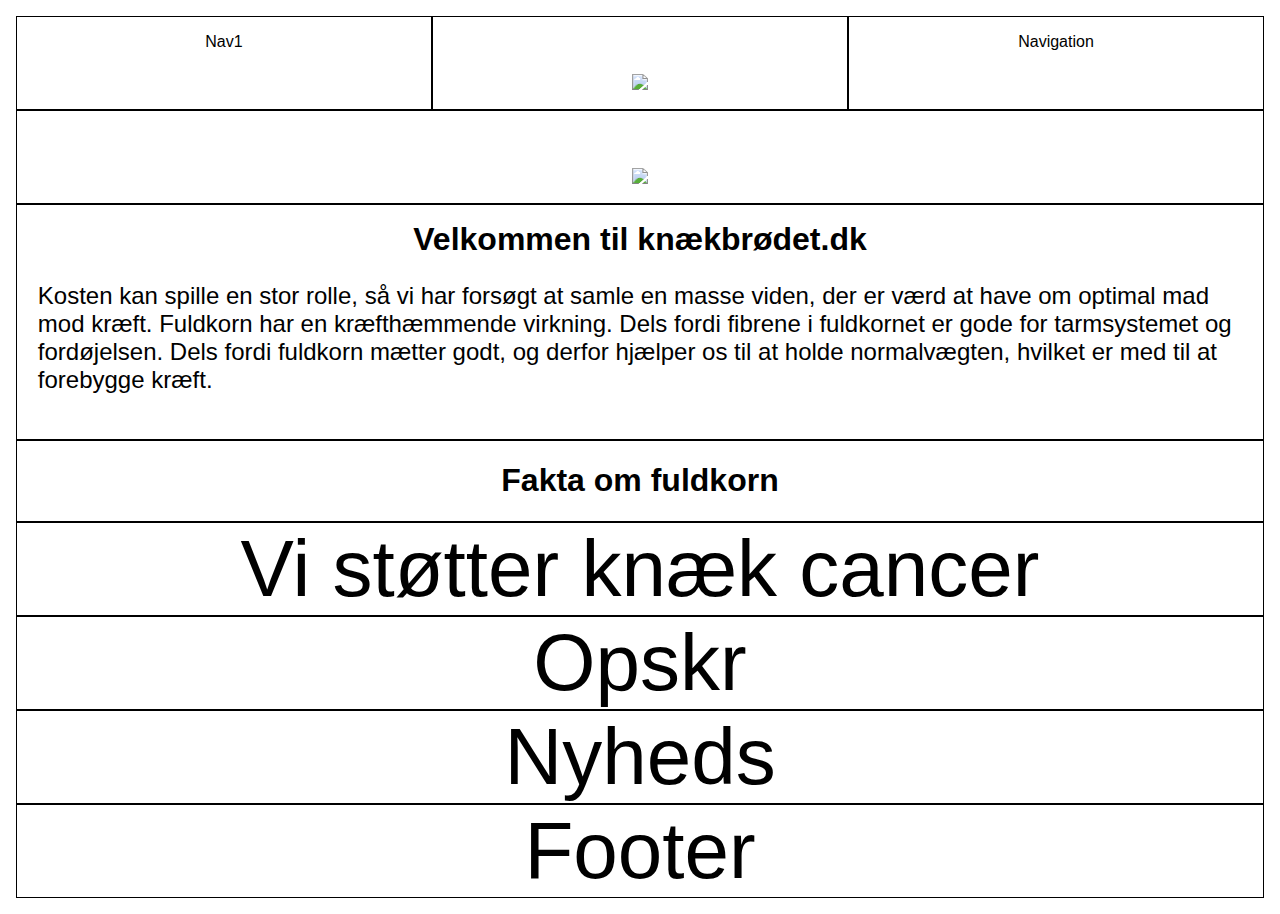
==== index.html @ 999b16f4 "Add files via upload" ====
<!DOCTYPE html>
<html lang="da">
    <head>
        <meta charset="utf-8">
        <title>CSS Grid-eksempler</title>
        <link rel="stylesheet" href="style.css">
    </head>
    <body>
        <div id="mitgrid">
            <div id="nav"><p>Nav1</p>
            </div>

             <div id="logo"><a href="index.html"><img src="billeder/images/logo.gif" width="100%" /></a>
            </div> 
            
           <div id="nav2"><p>Navigation</p>
            </div>
            
           <div id="indhold"><h1>Velkommen til knækbrødet.dk</h1>
            <p>Kosten kan spille en stor rolle, så vi har forsøgt at samle en masse viden, der er værd at have om optimal
mad mod kræft.                   
Fuldkorn har en kræfthæmmende virkning. Dels fordi fibrene i fuldkornet er gode for tarmsystemet og
fordøjelsen. Dels fordi fuldkorn mætter godt, og derfor hjælper os til at holde normalvægten, hvilket er
med til at forebygge kræft.</p>
            </div>

            <div id="billede_stor"><img src="billeder/images/banner_03.gif" width="100%" />
            </div>
            
            <div id="fakta"><h1>Fakta om fuldkorn</h1>
                
            </div>
            
            <div id="knaek">Vi støtter knæk cancer
            </div>
            
            
            <div id="opskrifter">Opskr
            </div>
            
            <div id="nyhedsbrev">Nyheds
            </div>
            
            <div id="footer">Footer
            </div>
            
            
        </div><!-- mitgrid -->
    </body>
</html>
---- style.css ----
/*ONEPAGE PROJEKT HUSSEIN & MATHIAS */

body {
    font-family: sans-serif;
    background-color: #ffffff;
    margin: 1em;
}

#mitgrid div {
    font-size: 5em;
    color: #000000;
    text-align: center; /*sørger for teksten i divsene i mit grid bliver centreret*/
    border-color: #000000;
    border:1px solid black;
}

#mitgrid {
    display: grid; 
    grid-gap: 0px; /*Mellemrum mellem kasserne*/
    grid-template-columns: 2fr 1fr  1fr 2fr;
    /*grid-template-rows: 0fr 0fr 0fr 8fr 1fr 1fr 1fr 1fr;
    */grid-template-areas:
    "a logo logo i"
    "b b b b" /* punktum står for at man skal springe den første over */
    "indhold indhold indhold indhold"
    "c c c c"
    "d d d d"
    "e e e e"
    "f f f f"
    "g g g g";
}




#nav {
    background-color: white;
    grid-area: a;
    font-size:0.1em;
}

#nav p {
font-size:0.2em;
}

#nav2 {
    background-color: white;
    grid-area: i
}

#nav2 p {
font-size:0.2em;
}

#billede_stor {
    grid-area: b;
}

#indhold {
    background-color: #ffffff;
    grid-area: indhold;
    padding: 0.2em 0.2em 0.2em 0.2em ;
    



}
#indhold h1 {
    font-size:0.4em;
    margin-top:0px;
    

}

#indhold p {
    font-size:0.3em;
    text-align: left;
    padding: 0em 0.2em 0.2em 0.2em;


}


#fakta {
    background-color: #ffffff;
    grid-area: c;

}


#fakta h1 {
font-size:0.4em;
}


#knaek {
    background-color: #ffffff;
    grid-area: d;
}

#opskrifter {
    grid-area: e;
}

#nyhedsbrev {
    grid-area: f;
}

#logo {
    background-color: #ffffff;
    grid-area: logo;
}

#footer {
    background-color: #ffffff;
    grid-area: g;
}
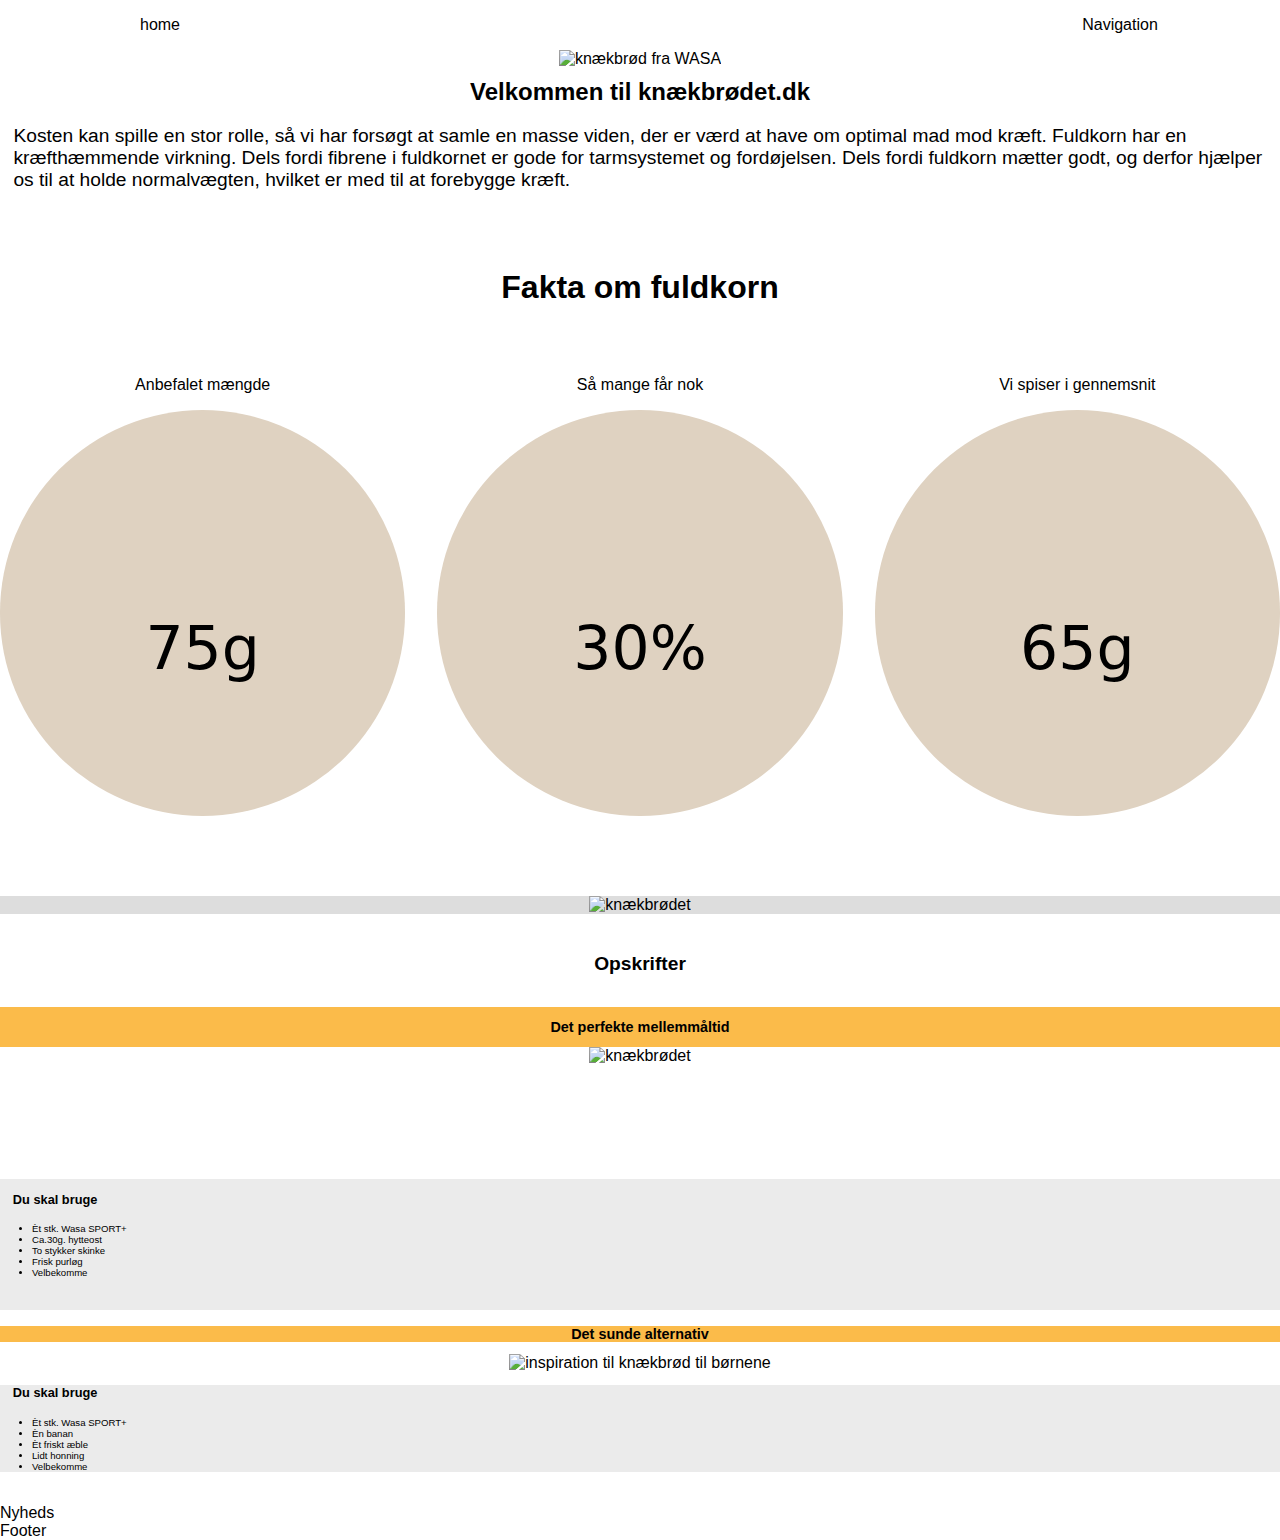
==== commit 9c158959: "Add files via upload" ====
--- a/index.html
+++ b/index.html
@@ -1,50 +1,143 @@
-<!DOCTYPE html>
-<html lang="da">
-    <head>
-        <meta charset="utf-8">
-        <title>CSS Grid-eksempler</title>
-        <link rel="stylesheet" href="style.css">
-    </head>
-    <body>
-        <div id="mitgrid">
-            <div id="nav"><p>Nav1</p>
-            </div>
-
-             <div id="logo"><a href="index.html"><img src="billeder/images/logo.gif" width="100%" /></a>
-            </div> 
-            
-           <div id="nav2"><p>Navigation</p>
-            </div>
-            
-           <div id="indhold"><h1>Velkommen til knækbrødet.dk</h1>
-            <p>Kosten kan spille en stor rolle, så vi har forsøgt at samle en masse viden, der er værd at have om optimal
-mad mod kræft.                   
-Fuldkorn har en kræfthæmmende virkning. Dels fordi fibrene i fuldkornet er gode for tarmsystemet og
-fordøjelsen. Dels fordi fuldkorn mætter godt, og derfor hjælper os til at holde normalvægten, hvilket er
-med til at forebygge kræft.</p>
-            </div>
-
-            <div id="billede_stor"><img src="billeder/images/banner_03.gif" width="100%" />
-            </div>
-            
-            <div id="fakta"><h1>Fakta om fuldkorn</h1>
-                
-            </div>
-            
-            <div id="knaek">Vi støtter knæk cancer
-            </div>
-            
-            
-            <div id="opskrifter">Opskr
-            </div>
-            
-            <div id="nyhedsbrev">Nyheds
-            </div>
-            
-            <div id="footer">Footer
-            </div>
-            
-            
-        </div><!-- mitgrid -->
-    </body>
+<!DOCTYPE html>
+<html lang="da">
+    <head>
+        <meta charset="utf-8">
+        <title>Onepage projekt Hussein & Mathias</title>
+        <link rel="stylesheet" href="style.css">
+    </head> <!--/head-->
+
+    <body>
+        <div id="mitgrid">
+                <div id="nav"><p>home</p></div>
+
+        <div id="logo"><a href="index.html"><img src="billeder/logo.gif" alt=""/></a></div> 
+            
+        <div id="nav2"><p>Navigation</p></div>
+            
+        <div id="indhold">
+        <article>
+                <h1>Velkommen til knækbrødet.dk</h1>
+        
+                <p>Kosten kan spille en stor rolle, så vi har forsøgt at samle en masse viden, der er værd at have om optimal
+                mad mod kræft.                   
+                Fuldkorn har en kræfthæmmende virkning. Dels fordi fibrene i fuldkornet er gode for tarmsystemet og
+                fordøjelsen. Dels fordi fuldkorn mætter godt, og derfor hjælper os til at holde normalvægten, hvilket er
+                med til at forebygge kræft.</p>
+
+        </article>
+        </div><!--/indhold-->
+
+
+        <div id="billede_stor"><img src="billeder/banner_03.gif" alt="knækbrød fra WASA" /></div>
+             
+
+
+
+
+        <div id="fakta">
+                    <h1>Fakta om fuldkorn</h1>
+                        <div class="wrapper_fakta">
+
+
+
+                        <div class="area1">
+                            <p>Anbefalet mængde</p>
+                                <div class="circle">
+                                    <div class="cirkel-tekst">
+                                            75g
+                                    </div><!--cirkel-tekst afsluttes her -->
+
+                                </div> <!--Circle afsluttes her -->
+            
+                        </div> <!--/area1 afsluttes-->
+
+                        <div class="area1">
+                            <p>Så mange får nok</p>
+                                <div class="circle">
+                                    <div class="cirkel-tekst">
+                                            30%
+                                    </div><!--cirkel-tekst afsluttes her -->
+
+                                </div> <!--Circle afsluttes her -->
+                        </div><!--/area afsluttes-->
+
+
+                        <div class="area1">
+                            <p>Vi spiser i gennemsnit</p>
+                                <div class="circle">
+                                    <div class="cirkel-tekst">
+                                            65g
+                                    </div><!--cirkel-tekst afsluttes her -->
+
+                        </div> <!--Circle afsluttes her --> 
+
+                        </div><!--/area1 afsluttes-->
+
+        </div>  <!--/fakta_wrapper afsluttes-->
+   
+                        </div><!--/fakta afsluttes her-->
+
+
+            
+<div class="knaek"><img class="knaek" src="billeder/knaek.gif" alt="knækbrødet"></div>
+            
+            
+<section class="opskrifter">
+
+
+        <div class="opskrifter_wrapper">
+
+            <div class="op0"><h2>Opskrifter</h2></div>
+
+                <div class="op1"><h2>Det perfekte mellemmåltid</h2></div>
+            
+                <div class="op2"><img src="billeder/mad1.png" alt="knækbrødet"></div>
+            
+                <div class="op3"><h3>Du skal bruge</h3>
+
+                    <ul>
+                        <li>Èt stk. Wasa SPORT+ </li>
+                        <li>Ca.30g. hytteost </li>
+                        <li>To stykker skinke</li>
+                        <li>Frisk purløg</li>
+                        <li>Velbekomme</li>
+                    </ul>
+
+                </div><!--/op3 afsluttes-->
+        </div><!-- /opskrifter2 -->
+
+
+        
+
+
+            <div class="op1"><h2>Det sunde alternativ</h2></div>
+            
+            <div class="op2"><img src="billeder/banan_01.png" alt="inspiration til knækbrød til børnene"></div>
+            
+            <div class="op3"><h3>Du skal bruge</h3>
+
+                <ul>
+                    <li>Èt stk. Wasa SPORT+ </li>
+                    <li>Èn banan </li>
+                    <li>Èt friskt æble</li>
+                    <li>Lidt honning</li>
+                    <li>Velbekomme</li>
+                </ul>
+            </div> <!--/op3 afsluttes-->
+
+
+        </div><!-- opskrifter2 -->
+
+</section> <!--section opskrifter afsluttes-->
+
+
+            
+    <section id="nyhedsbrev">Nyheds</section>
+            
+            <footer>Footer
+            </footer>
+            
+            
+            </div> <!-- mitgrid -->
+    </body>
 </html>--- a/style.css
+++ b/style.css
@@ -1,121 +1,277 @@
-/*ONEPAGE PROJEKT HUSSEIN & MATHIAS */
-
-body {
-    font-family: sans-serif;
-    background-color: #ffffff;
-    margin: 1em;
-}
-
-#mitgrid div {
-    font-size: 5em;
-    color: #000000;
-    text-align: center; /*sørger for teksten i divsene i mit grid bliver centreret*/
-    border-color: #000000;
-    border:1px solid black;
-}
-
-#mitgrid {
-    display: grid; 
-    grid-gap: 0px; /*Mellemrum mellem kasserne*/
-    grid-template-columns: 2fr 1fr  1fr 2fr;
-    /*grid-template-rows: 0fr 0fr 0fr 8fr 1fr 1fr 1fr 1fr;
-    */grid-template-areas:
-    "a logo logo i"
-    "b b b b" /* punktum står for at man skal springe den første over */
-    "indhold indhold indhold indhold"
-    "c c c c"
-    "d d d d"
-    "e e e e"
-    "f f f f"
-    "g g g g";
-}
-
-
-
-
-#nav {
-    background-color: white;
-    grid-area: a;
-    font-size:0.1em;
-}
-
-#nav p {
-font-size:0.2em;
-}
-
-#nav2 {
-    background-color: white;
-    grid-area: i
-}
-
-#nav2 p {
-font-size:0.2em;
-}
-
-#billede_stor {
-    grid-area: b;
-}
-
-#indhold {
-    background-color: #ffffff;
-    grid-area: indhold;
-    padding: 0.2em 0.2em 0.2em 0.2em ;
-    
-
-
-
-}
-#indhold h1 {
-    font-size:0.4em;
-    margin-top:0px;
-    
-
-}
-
-#indhold p {
-    font-size:0.3em;
-    text-align: left;
-    padding: 0em 0.2em 0.2em 0.2em;
-
-
-}
-
-
-#fakta {
-    background-color: #ffffff;
-    grid-area: c;
-
-}
-
-
-#fakta h1 {
-font-size:0.4em;
-}
-
-
-#knaek {
-    background-color: #ffffff;
-    grid-area: d;
-}
-
-#opskrifter {
-    grid-area: e;
-}
-
-#nyhedsbrev {
-    grid-area: f;
-}
-
-#logo {
-    background-color: #ffffff;
-    grid-area: logo;
-}
-
-#footer {
-    background-color: #ffffff;
-    grid-area: g;
-}
-
-
-
-
+/*ONEPAGE PROJEKT HUSSEIN & MATHIAS */
+
+body {
+    font-family: sans-serif;
+    background-color: #ffffff;
+    margin: 0em;
+}
+
+
+
+#mitgrid div {
+    
+    color: #000000;
+    text-align: center; 
+    border-color: #000000;
+    border:0px solid black;
+}
+
+#mitgrid {
+    display: grid; 
+    grid-gap: 0px; /*Mellemrum mellem kasserne*/
+    grid-template-columns: 2fr 2fr  2fr 2fr;
+    /*grid-template-rows: 0fr 0fr 0fr 8fr 1fr 1fr 1fr 1fr;
+    */grid-template-areas:
+    "a logo logo i" 
+    "b b b b" /* punktum står for at man skal springe den første over */
+    "indhold indhold indhold indhold"/*INDHOLD*/
+    "c c c c" /*FAKTA HER*/
+    "d d d d" /*KNÆK HER*/
+    "d d d d" /*KNÆK HER*/
+    "e e e e" /*OPSKRIFTER HER*/
+    "f f f f"/*NYHEDSBREV HER*/
+    "g g g g";/*FOOTER HER */
+}
+
+#logo img{width:100%;}
+#billede_stor img{width:100%;}
+.knaek img{width:100%;}
+.op2 img {width:100%;}
+#nav {
+    background-color: white;
+    grid-area: a;
+    
+}
+
+#nav p {
+font-size:1em;
+}
+
+#nav2 {
+
+    font-size: 1em;
+}
+
+#nav2 p {
+font-size:1em;
+}
+
+#billede_stor {
+    grid-area: b;
+}
+
+/*styre teksten øverst på siden */
+#indhold {
+    background-color: #ffffff;
+    grid-area: indhold;
+    padding: 0.2em 0.2em 0.2em 0.2em ;
+    font-size:3em;
+    margin-bottom:0.5em;
+
+}
+
+#indhold h1 { /*styre alle h1'er i under ID'et indhold */
+    font-size:0.5em;
+    margin-top:0px;
+    
+
+}
+
+#indhold p {
+    font-size:0.4em;
+    text-align: left;
+    padding: 0em 0.2em 0.2em 0.2em;
+
+
+}
+
+
+#fakta {
+    background-color: #ffffff;
+    grid-area: c;
+    margin-bottom: 5em;
+
+    
+}
+
+
+#fakta h1 {
+
+width:100%;
+margin-bottom:1.7em;
+}
+
+#cirkel_boks {
+    width:30%;
+    display:inline-block;
+    background-color: red;
+    padding:5px 5px 5px 5px;
+    min-height:400px;
+}
+
+
+#cirkel_boks p {
+
+display:block;
+text-align:center;
+
+
+}
+
+
+.circle {
+    position: relative;
+    display: inline-block;
+    width: 100%;
+    height: 0;
+    padding: 50% 0%;
+    border-radius: 50%;
+/* For at gøre det pænt */
+@shadow: rgba(0, 0, 0, .1);
+@shadow-length: 4px;
+-webkit-box-shadow: 0 @shadow-length 0 0 @shadow;
+box-shadow: 0 @shadow-length 0 0 @shadow;
+text-shadow: 0 @shadow-length 0 @shadow;
+   background: #dfd2c1;
+   color: white;
+   font-family: "josefin sans", Arial Black, sans;
+   font-size: 20px;
+   text-align: center;
+   }
+
+.cirkel-tekst {
+
+    font-size:3em;
+
+}
+
+
+.knaek {
+    background-color: #ddd;
+    grid-area: d;
+
+}
+
+.opskrifter {
+    grid-area: e;
+}
+
+#nyhedsbrev {
+    grid-area: f;
+}
+
+#logo {
+    background-color: #ffffff;
+    grid-area: logo;
+}
+
+footer {
+    background-color: #ffffff;
+    grid-area: g;
+}
+
+
+
+.wrapper_fakta {
+    display:grid;
+    grid-template-columns: 1fr 1fr 1fr;
+    grid-gap: 2em;
+    font-size:1em;
+    grid-template-areas:
+    "1a 1a 1a"
+    border:1px solid black;
+}
+
+
+
+
+
+
+/*Opskrifter starter her */
+
+.opskrifter2 div {
+    font-size: 2em;
+    color: #000000;
+    border-color: #000000;
+}
+
+.opskrifter_wrapper {
+    display: grid; 
+    grid-gap: 0px; /*Mellemrum mellem kasserne*/
+    margin-top:1em;
+    grid-template-columns: 1fr 1fr 1fr 1fr;
+    grid-template-rows: 0fr 0fr 1fr 1fr;
+    grid-template-areas:
+    "a2 a2 a2 a2"
+    "a a a a"
+    "b b b b" /* punktum står for at man skal springe den første over */
+    "c c c c";
+}
+
+.op0 {
+
+    grid-area: a2;
+    text-align:left;
+    margin-top:0.5em;
+
+}
+
+.op0 h2 {
+
+    font-size:1.2em;
+    
+    
+}
+
+.op1 {
+    background-color: #FBBB4a;
+    grid-area: a;
+    margin-top:1em;
+
+}
+
+.op1 h2{
+    font-size:0.9em;
+    
+}
+
+.op2 {
+    grid-area: b;
+
+}
+
+.op3 {
+    background-color: #ebebeb;
+    grid-area: c; 
+    font-size:1em;
+    text-align:left;
+    
+}
+
+
+
+.op3 h3{
+    
+    text-align: left;
+    padding-left:1em;
+    font-size:0.8em;
+    margin-bottom: -1.2em;
+                                
+}
+                    
+.op3 ul{
+
+    text-align: left;
+    padding-left:1em;
+    font-size:2em;
+}
+
+.op3 li{
+    font-size:0.3em;
+    text-align: left;
+
+    
+}
+
+
+
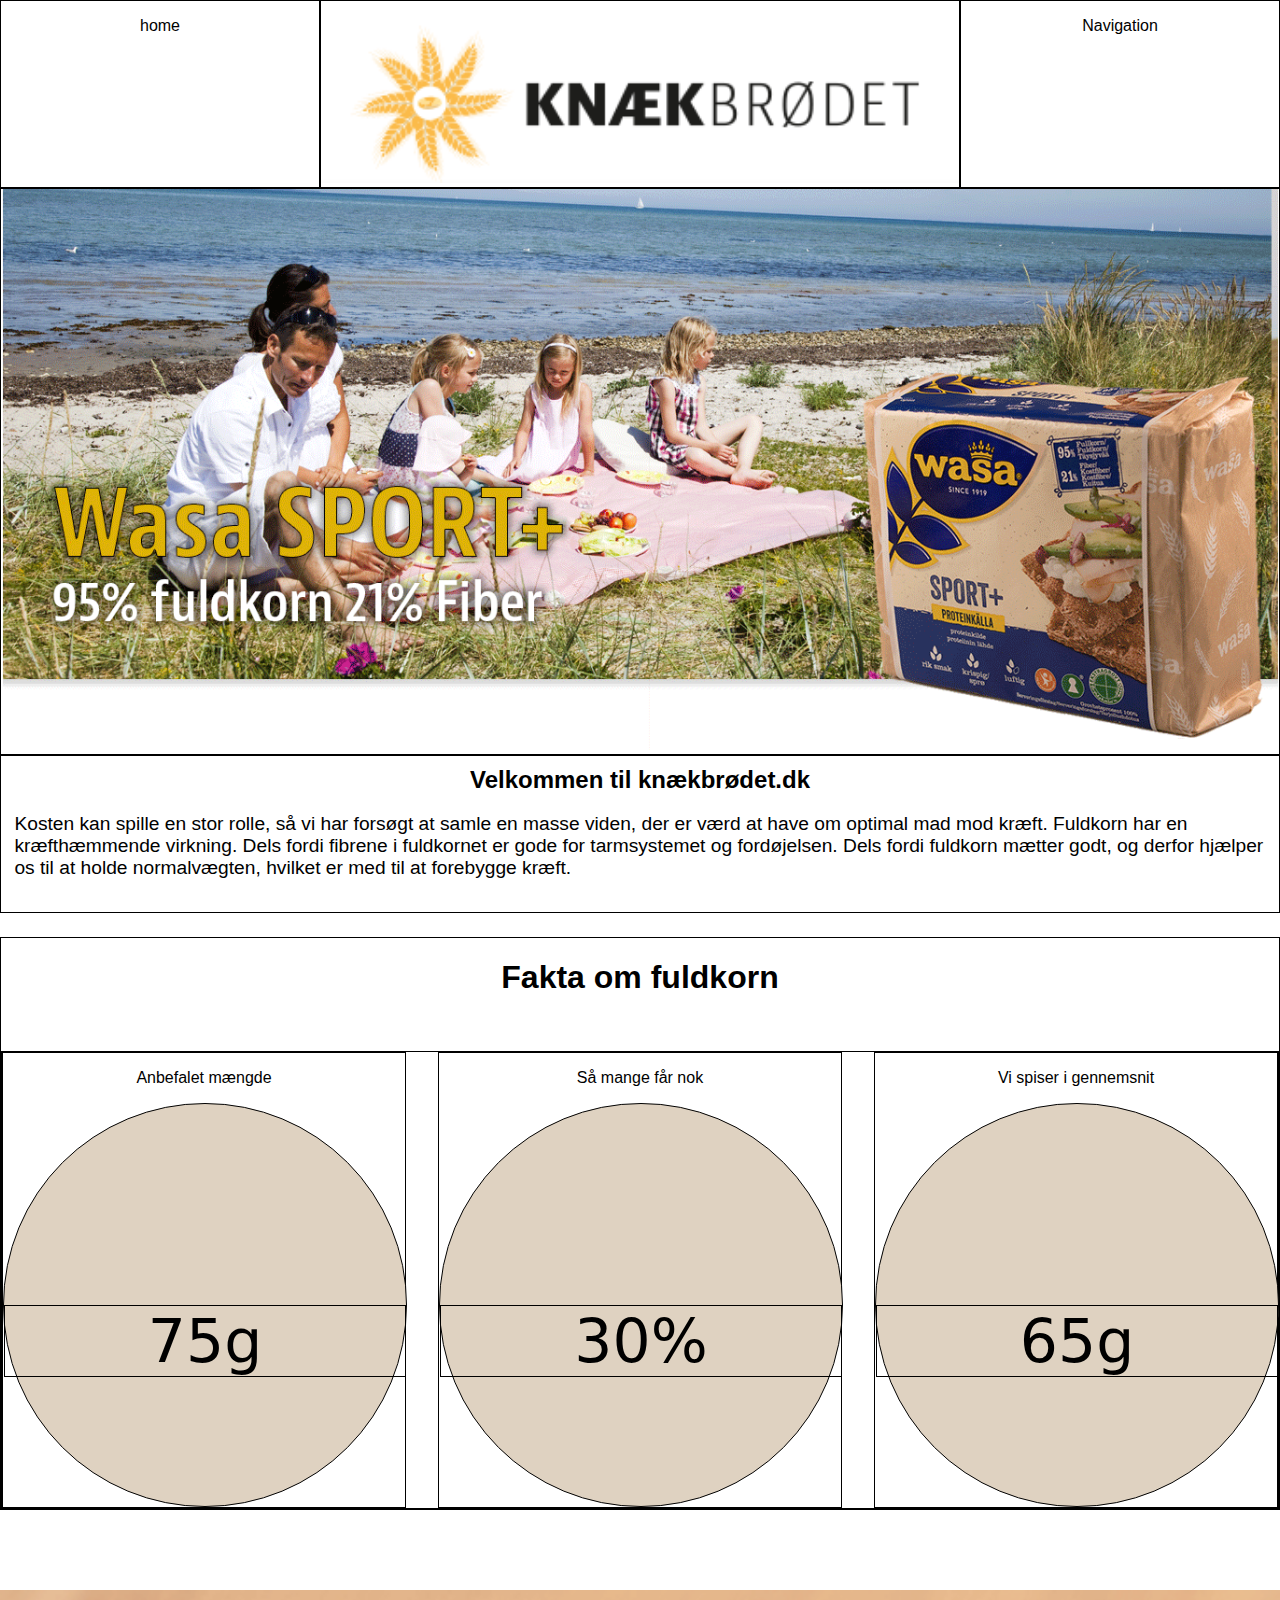
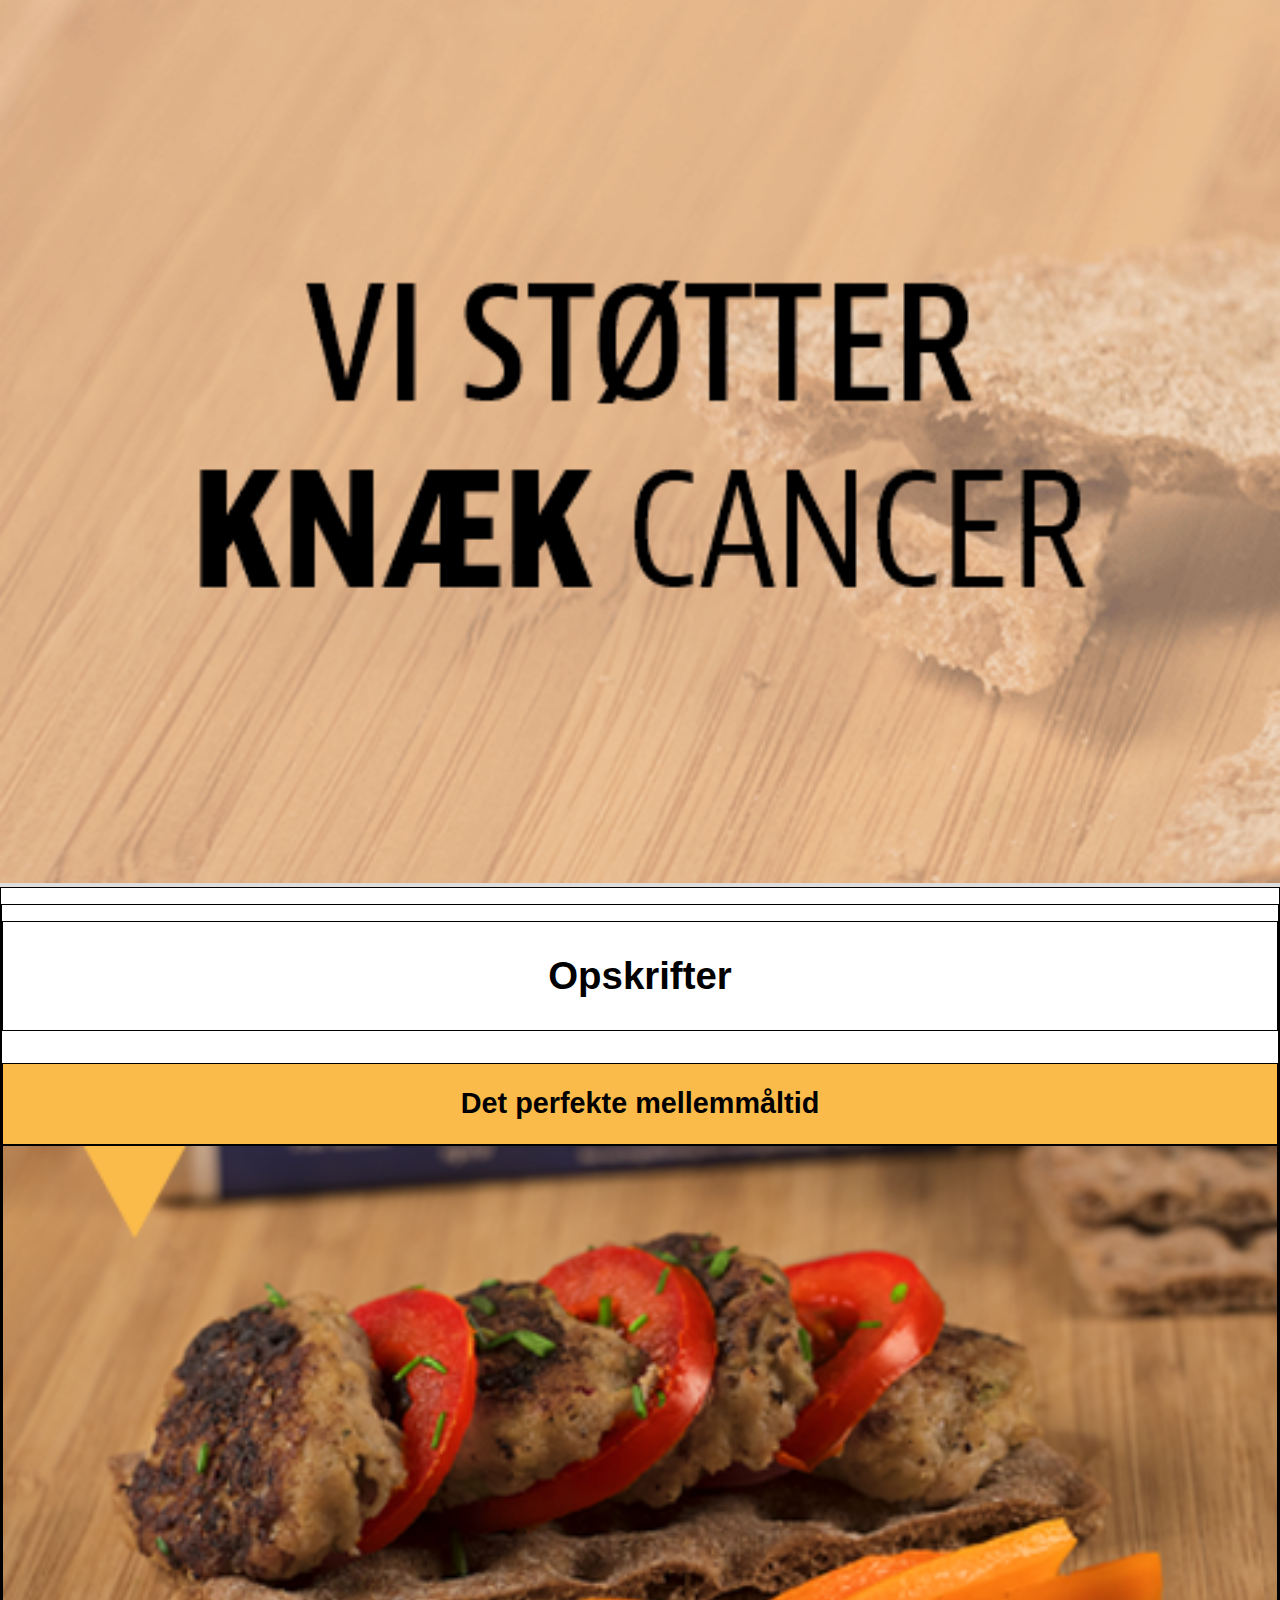
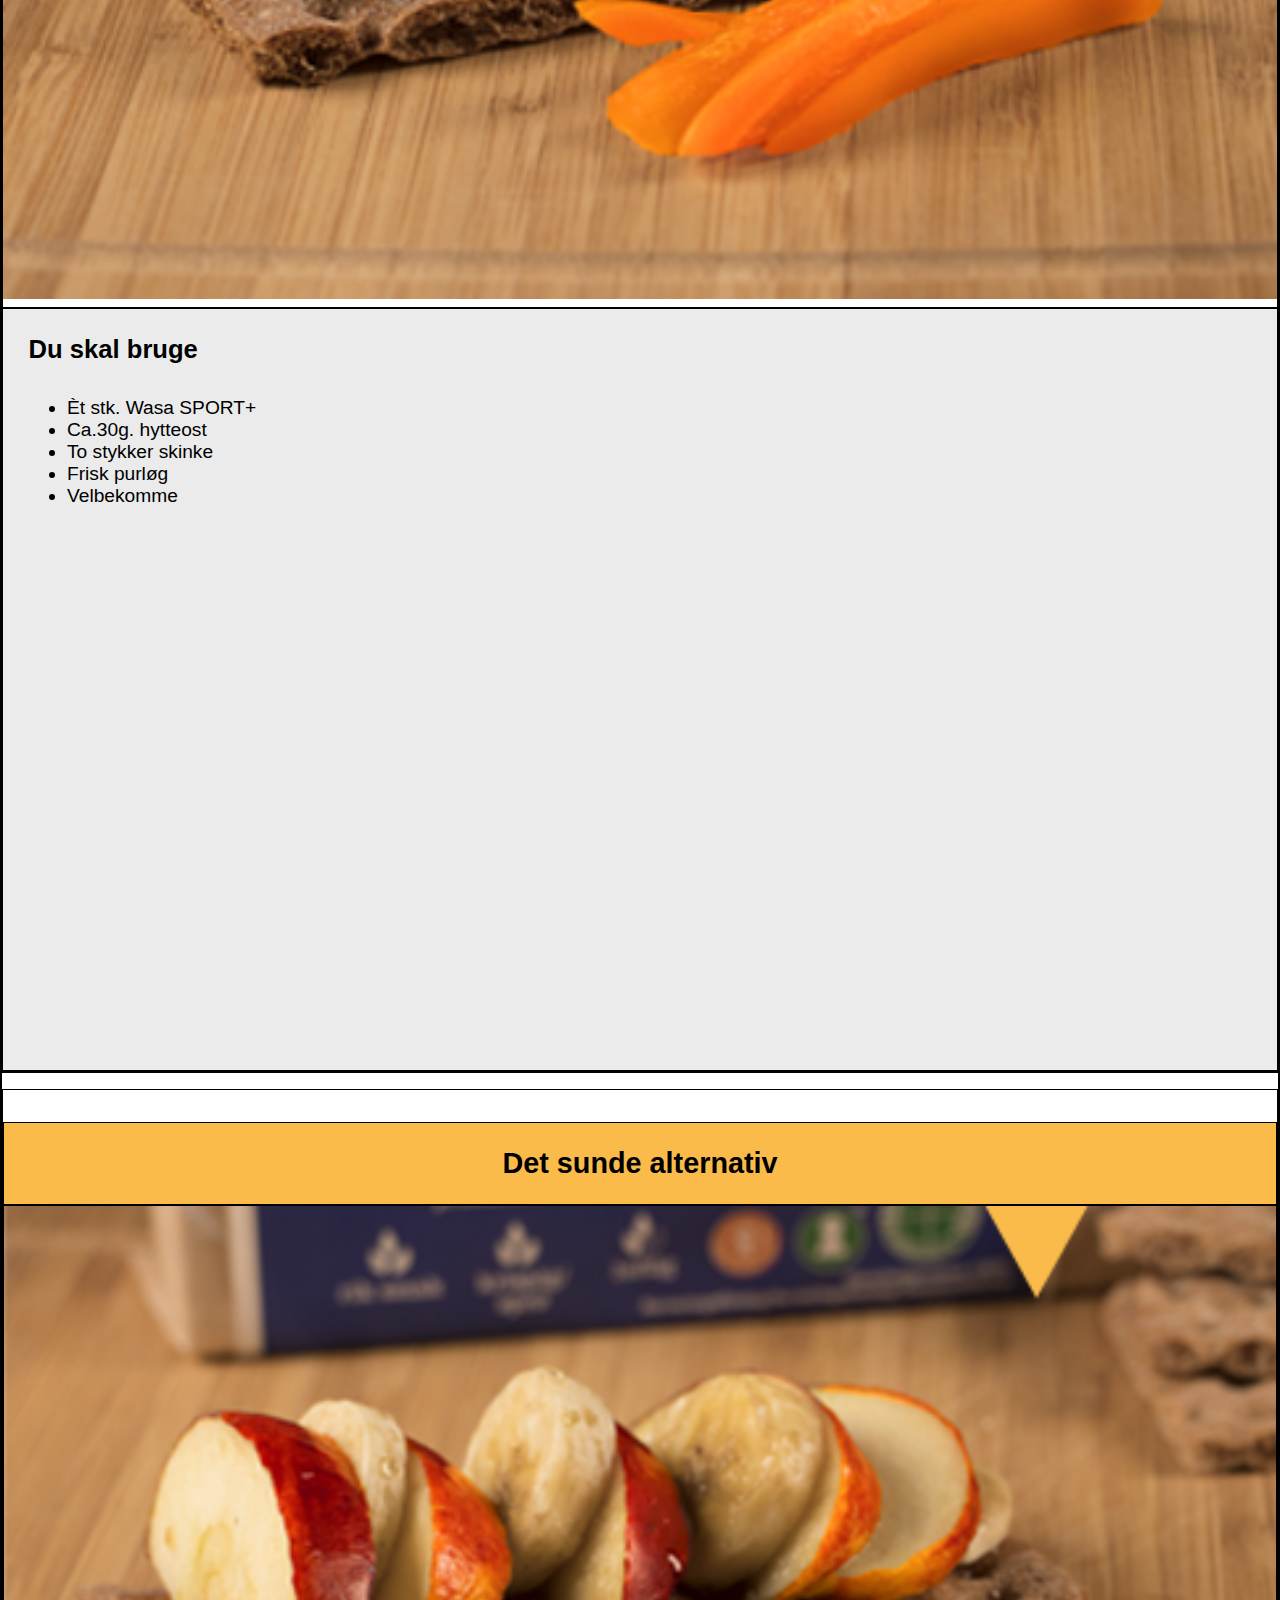
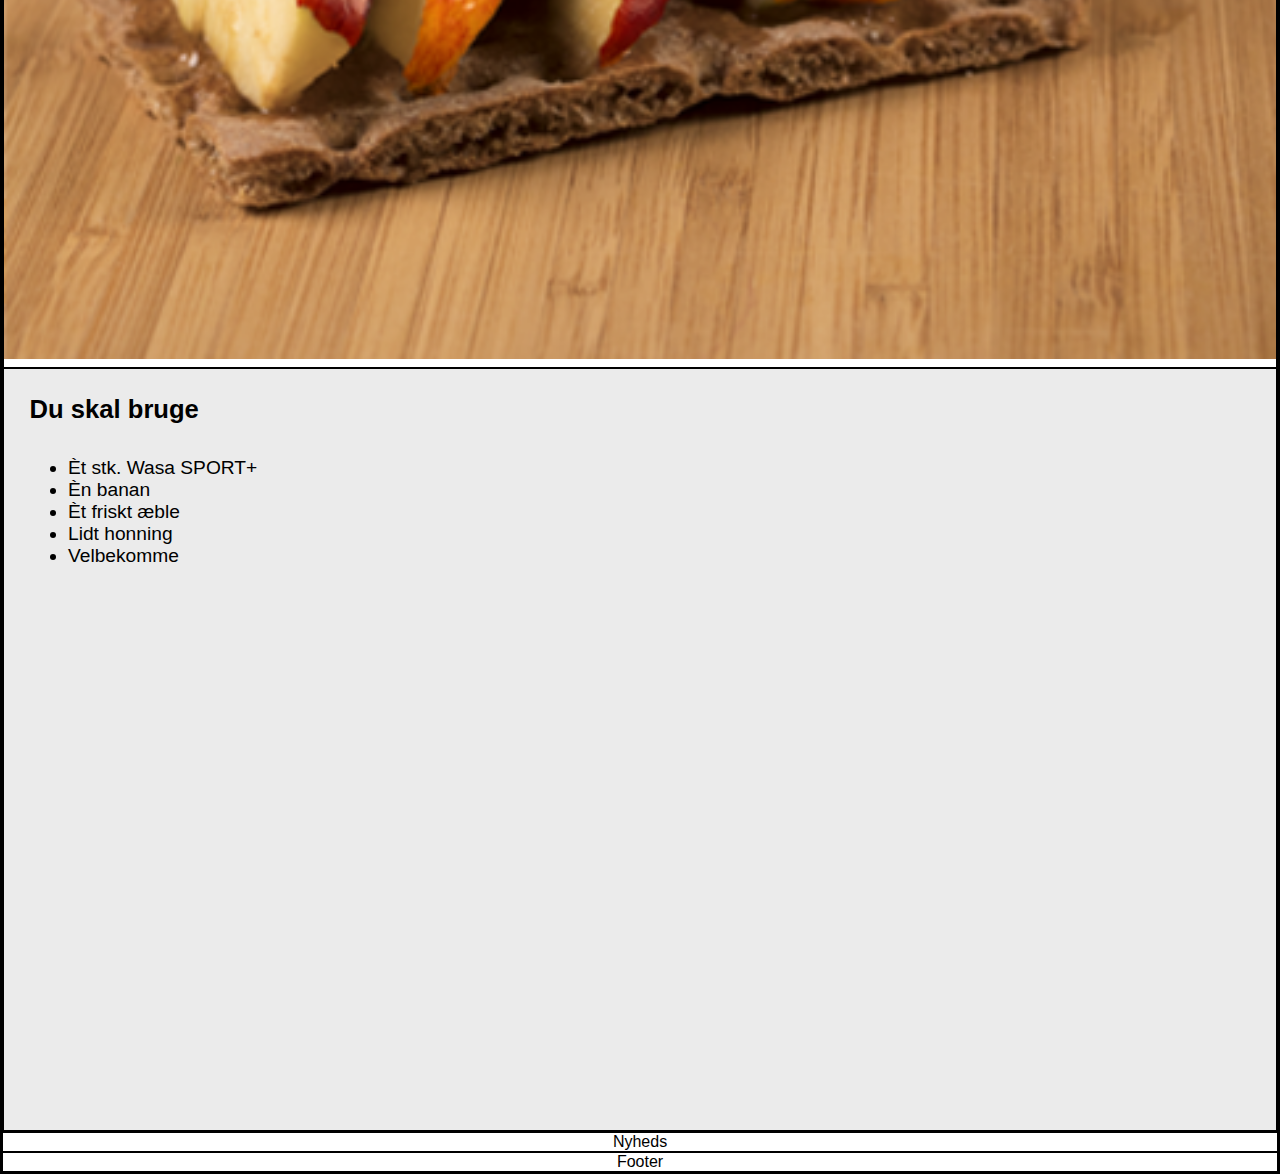
==== commit a3194bdf: "Alt er grid!" ====
--- a/index.html
+++ b/index.html
@@ -1,143 +1,146 @@
-<!DOCTYPE html>
-<html lang="da">
-    <head>
-        <meta charset="utf-8">
-        <title>Onepage projekt Hussein & Mathias</title>
-        <link rel="stylesheet" href="style.css">
-    </head> <!--/head-->
-
-    <body>
-        <div id="mitgrid">
-                <div id="nav"><p>home</p></div>
-
-        <div id="logo"><a href="index.html"><img src="billeder/logo.gif" alt=""/></a></div> 
-            
-        <div id="nav2"><p>Navigation</p></div>
-            
-        <div id="indhold">
-        <article>
-                <h1>Velkommen til knækbrødet.dk</h1>
-        
-                <p>Kosten kan spille en stor rolle, så vi har forsøgt at samle en masse viden, der er værd at have om optimal
-                mad mod kræft.                   
-                Fuldkorn har en kræfthæmmende virkning. Dels fordi fibrene i fuldkornet er gode for tarmsystemet og
-                fordøjelsen. Dels fordi fuldkorn mætter godt, og derfor hjælper os til at holde normalvægten, hvilket er
-                med til at forebygge kræft.</p>
-
-        </article>
-        </div><!--/indhold-->
-
-
-        <div id="billede_stor"><img src="billeder/banner_03.gif" alt="knækbrød fra WASA" /></div>
-             
-
-
-
-
-        <div id="fakta">
-                    <h1>Fakta om fuldkorn</h1>
-                        <div class="wrapper_fakta">
-
-
-
-                        <div class="area1">
-                            <p>Anbefalet mængde</p>
-                                <div class="circle">
-                                    <div class="cirkel-tekst">
-                                            75g
-                                    </div><!--cirkel-tekst afsluttes her -->
-
-                                </div> <!--Circle afsluttes her -->
-            
-                        </div> <!--/area1 afsluttes-->
-
-                        <div class="area1">
-                            <p>Så mange får nok</p>
-                                <div class="circle">
-                                    <div class="cirkel-tekst">
-                                            30%
-                                    </div><!--cirkel-tekst afsluttes her -->
-
-                                </div> <!--Circle afsluttes her -->
-                        </div><!--/area afsluttes-->
-
-
-                        <div class="area1">
-                            <p>Vi spiser i gennemsnit</p>
-                                <div class="circle">
-                                    <div class="cirkel-tekst">
-                                            65g
-                                    </div><!--cirkel-tekst afsluttes her -->
-
-                        </div> <!--Circle afsluttes her --> 
-
-                        </div><!--/area1 afsluttes-->
-
-        </div>  <!--/fakta_wrapper afsluttes-->
-   
-                        </div><!--/fakta afsluttes her-->
-
-
-            
-<div class="knaek"><img class="knaek" src="billeder/knaek.gif" alt="knækbrødet"></div>
-            
-            
-<section class="opskrifter">
-
-
-        <div class="opskrifter_wrapper">
-
-            <div class="op0"><h2>Opskrifter</h2></div>
-
-                <div class="op1"><h2>Det perfekte mellemmåltid</h2></div>
-            
-                <div class="op2"><img src="billeder/mad1.png" alt="knækbrødet"></div>
-            
-                <div class="op3"><h3>Du skal bruge</h3>
-
-                    <ul>
-                        <li>Èt stk. Wasa SPORT+ </li>
-                        <li>Ca.30g. hytteost </li>
-                        <li>To stykker skinke</li>
-                        <li>Frisk purløg</li>
-                        <li>Velbekomme</li>
-                    </ul>
-
-                </div><!--/op3 afsluttes-->
-        </div><!-- /opskrifter2 -->
-
-
-        
-
-
-            <div class="op1"><h2>Det sunde alternativ</h2></div>
-            
-            <div class="op2"><img src="billeder/banan_01.png" alt="inspiration til knækbrød til børnene"></div>
-            
-            <div class="op3"><h3>Du skal bruge</h3>
-
-                <ul>
-                    <li>Èt stk. Wasa SPORT+ </li>
-                    <li>Èn banan </li>
-                    <li>Èt friskt æble</li>
-                    <li>Lidt honning</li>
-                    <li>Velbekomme</li>
-                </ul>
-            </div> <!--/op3 afsluttes-->
-
-
-        </div><!-- opskrifter2 -->
-
-</section> <!--section opskrifter afsluttes-->
-
-
-            
-    <section id="nyhedsbrev">Nyheds</section>
-            
-            <footer>Footer
-            </footer>
-            
-            
-            </div> <!-- mitgrid -->
-    </body>
+<!DOCTYPE html>
+<html lang="da">
+    <head>
+        <meta charset="utf-8">
+        <title>Onepage projekt Hussein & Mathias</title>
+        <link rel="stylesheet" href="style.css">
+    </head>
+    <body>
+        <div id="mitgrid">
+            <div id="nav"><p>home</p>
+            </div>
+
+             <div id="logo"><a href="index.html"><img src="billeder/logo.gif" width="100%"/></a>
+            </div> 
+            
+           <div id="nav2"><p>Navigation</p>
+            </div>
+            
+        <div id="indhold"><h1>Velkommen til knækbrødet.dk</h1>
+            <p>Kosten kan spille en stor rolle, så vi har forsøgt at samle en masse viden, der er værd at have om optimal
+                mad mod kræft.                   
+                Fuldkorn har en kræfthæmmende virkning. Dels fordi fibrene i fuldkornet er gode for tarmsystemet og
+                fordøjelsen. Dels fordi fuldkorn mætter godt, og derfor hjælper os til at holde normalvægten, hvilket er
+                med til at forebygge kræft.</p>
+        </div>
+
+        <div id="billede_stor"><img src="billeder/banner_03.gif" width="100%" />
+        
+        </div>
+             
+
+
+
+
+        <div id="fakta"><h1>Fakta om fuldkorn</h1>
+                    <div class="wrapper_fakta">
+
+
+
+            <div id="area1">
+                <p>Anbefalet mængde</p>
+<div class="circle">
+                        <div class="cirkel-tekst">
+                            75g
+                        </div><!--cirkel-tekst afsluttes her -->
+
+                        </div> <!--Circle afsluttes her -->
+            
+            </div>
+            <div id="area1">
+                <p>Så mange får nok</p>
+<div class="circle">
+                        <div class="cirkel-tekst">
+                            30%
+                        </div><!--cirkel-tekst afsluttes her -->
+
+                        </div> <!--Circle afsluttes her -->
+            </div>
+
+            <div id="area1">
+                <p>Vi spiser i gennemsnit</p>
+<div class="circle">
+                        <div class="cirkel-tekst">
+                            65g
+                        </div><!--cirkel-tekst afsluttes her -->
+
+                        </div> <!--Circle afsluttes her --> 
+
+            </div>
+        </div>     </div>
+
+            
+            <section id="knaek"><img src="billeder/knaek.gif" width="100%">
+            </section>
+            
+            
+            <div id="opskrifter">
+
+
+        <div id="opskrifter2">
+
+            <div id="op0"><h2>Opskrifter</h2>
+            </div>
+
+            <div id="op1"><h2>Det perfekte mellemmåltid</h2>
+            </div>
+            
+            <div id="op2"><img src="billeder/mad1.png" width="100%">
+            </div>
+            
+            <div id="op3"><h3>Du skal bruge</h3>
+
+                <ul>
+                    <li>Èt stk. Wasa SPORT+ </li>
+                    <li>Ca.30g. hytteost </li>
+                    <li>To stykker skinke</li>
+                    <li>Frisk purløg</li>
+                    <li>Velbekomme</li>
+                </ul>
+            
+        </div><!-- opskrifter -->
+
+
+            </div>
+
+                        <div id="opskrifter">
+
+
+        <div id="opskrifter2">
+
+
+
+            <div id="op1"><h2>Det sunde alternativ</h2>
+            </div>
+            
+            <div id="op2"><img src="billeder/banan_01.png" width="100%">
+            </div>
+            
+            <div id="op3"><h3>Du skal bruge</h3>
+
+                <ul>
+                    <li>Èt stk. Wasa SPORT+ </li>
+                    <li>Èn banan </li>
+                    <li>Èt friskt æble</li>
+                    <li>Lidt honning</li>
+                    <li>Velbekomme</li>
+                </ul>
+
+
+        </div><!-- opskrifter -->
+
+
+            </div>
+
+
+            
+            <div id="nyhedsbrev">Nyheds
+            </div>
+            
+            <div id="footer">Footer
+            </div>
+            
+            
+        </div><!-- mitgrid -->
+    </body>
 </html>--- a/style.css
+++ b/style.css
@@ -1,277 +1,275 @@
-/*ONEPAGE PROJEKT HUSSEIN & MATHIAS */
-
-body {
-    font-family: sans-serif;
-    background-color: #ffffff;
-    margin: 0em;
-}
-
-
-
-#mitgrid div {
-    
-    color: #000000;
-    text-align: center; 
-    border-color: #000000;
-    border:0px solid black;
-}
-
-#mitgrid {
-    display: grid; 
-    grid-gap: 0px; /*Mellemrum mellem kasserne*/
-    grid-template-columns: 2fr 2fr  2fr 2fr;
-    /*grid-template-rows: 0fr 0fr 0fr 8fr 1fr 1fr 1fr 1fr;
-    */grid-template-areas:
-    "a logo logo i" 
-    "b b b b" /* punktum står for at man skal springe den første over */
-    "indhold indhold indhold indhold"/*INDHOLD*/
-    "c c c c" /*FAKTA HER*/
-    "d d d d" /*KNÆK HER*/
-    "d d d d" /*KNÆK HER*/
-    "e e e e" /*OPSKRIFTER HER*/
-    "f f f f"/*NYHEDSBREV HER*/
-    "g g g g";/*FOOTER HER */
-}
-
-#logo img{width:100%;}
-#billede_stor img{width:100%;}
-.knaek img{width:100%;}
-.op2 img {width:100%;}
-#nav {
-    background-color: white;
-    grid-area: a;
-    
-}
-
-#nav p {
-font-size:1em;
-}
-
-#nav2 {
-
-    font-size: 1em;
-}
-
-#nav2 p {
-font-size:1em;
-}
-
-#billede_stor {
-    grid-area: b;
-}
-
-/*styre teksten øverst på siden */
-#indhold {
-    background-color: #ffffff;
-    grid-area: indhold;
-    padding: 0.2em 0.2em 0.2em 0.2em ;
-    font-size:3em;
-    margin-bottom:0.5em;
-
-}
-
-#indhold h1 { /*styre alle h1'er i under ID'et indhold */
-    font-size:0.5em;
-    margin-top:0px;
-    
-
-}
-
-#indhold p {
-    font-size:0.4em;
-    text-align: left;
-    padding: 0em 0.2em 0.2em 0.2em;
-
-
-}
-
-
-#fakta {
-    background-color: #ffffff;
-    grid-area: c;
-    margin-bottom: 5em;
-
-    
-}
-
-
-#fakta h1 {
-
-width:100%;
-margin-bottom:1.7em;
-}
-
-#cirkel_boks {
-    width:30%;
-    display:inline-block;
-    background-color: red;
-    padding:5px 5px 5px 5px;
-    min-height:400px;
-}
-
-
-#cirkel_boks p {
-
-display:block;
-text-align:center;
-
-
-}
-
-
-.circle {
-    position: relative;
-    display: inline-block;
-    width: 100%;
-    height: 0;
-    padding: 50% 0%;
-    border-radius: 50%;
-/* For at gøre det pænt */
-@shadow: rgba(0, 0, 0, .1);
-@shadow-length: 4px;
--webkit-box-shadow: 0 @shadow-length 0 0 @shadow;
-box-shadow: 0 @shadow-length 0 0 @shadow;
-text-shadow: 0 @shadow-length 0 @shadow;
-   background: #dfd2c1;
-   color: white;
-   font-family: "josefin sans", Arial Black, sans;
-   font-size: 20px;
-   text-align: center;
-   }
-
-.cirkel-tekst {
-
-    font-size:3em;
-
-}
-
-
-.knaek {
-    background-color: #ddd;
-    grid-area: d;
-
-}
-
-.opskrifter {
-    grid-area: e;
-}
-
-#nyhedsbrev {
-    grid-area: f;
-}
-
-#logo {
-    background-color: #ffffff;
-    grid-area: logo;
-}
-
-footer {
-    background-color: #ffffff;
-    grid-area: g;
-}
-
-
-
-.wrapper_fakta {
-    display:grid;
-    grid-template-columns: 1fr 1fr 1fr;
-    grid-gap: 2em;
-    font-size:1em;
-    grid-template-areas:
-    "1a 1a 1a"
-    border:1px solid black;
-}
-
-
-
-
-
-
-/*Opskrifter starter her */
-
-.opskrifter2 div {
-    font-size: 2em;
-    color: #000000;
-    border-color: #000000;
-}
-
-.opskrifter_wrapper {
-    display: grid; 
-    grid-gap: 0px; /*Mellemrum mellem kasserne*/
-    margin-top:1em;
-    grid-template-columns: 1fr 1fr 1fr 1fr;
-    grid-template-rows: 0fr 0fr 1fr 1fr;
-    grid-template-areas:
-    "a2 a2 a2 a2"
-    "a a a a"
-    "b b b b" /* punktum står for at man skal springe den første over */
-    "c c c c";
-}
-
-.op0 {
-
-    grid-area: a2;
-    text-align:left;
-    margin-top:0.5em;
-
-}
-
-.op0 h2 {
-
-    font-size:1.2em;
-    
-    
-}
-
-.op1 {
-    background-color: #FBBB4a;
-    grid-area: a;
-    margin-top:1em;
-
-}
-
-.op1 h2{
-    font-size:0.9em;
-    
-}
-
-.op2 {
-    grid-area: b;
-
-}
-
-.op3 {
-    background-color: #ebebeb;
-    grid-area: c; 
-    font-size:1em;
-    text-align:left;
-    
-}
-
-
-
-.op3 h3{
-    
-    text-align: left;
-    padding-left:1em;
-    font-size:0.8em;
-    margin-bottom: -1.2em;
-                                
-}
-                    
-.op3 ul{
-
-    text-align: left;
-    padding-left:1em;
-    font-size:2em;
-}
-
-.op3 li{
-    font-size:0.3em;
-    text-align: left;
-
-    
-}
-
-
-
+/*ONEPAGE PROJEKT HUSSEIN & MATHIAS */
+
+body {
+    font-family: sans-serif;
+    background-color: #ffffff;
+    margin: 0em;
+}
+
+
+
+#mitgrid div {
+    
+    color: #000000;
+    text-align: center; /*sørger for teksten i divsene i mit grid bliver centreret*/
+    border-color: #000000;
+    border:1px solid black;
+}
+
+#mitgrid {
+    display: grid; 
+    grid-gap: 0px; /*Mellemrum mellem kasserne*/
+    grid-template-columns: 2fr 2fr  2fr 2fr;
+    /*grid-template-rows: 0fr 0fr 0fr 8fr 1fr 1fr 1fr 1fr;
+    */grid-template-areas:
+    "a logo logo i"
+    "b b b b" /* punktum står for at man skal springe den første over */
+    "indhold indhold indhold indhold"
+    "c c c c"
+    "d d d d"
+    "d d d d"
+    "e e e e"
+    "f f f f"
+    "g g g g";
+}
+
+
+#nav {
+    background-color: white;
+    grid-area: a;
+    
+}
+
+#nav p {
+font-size:1em;
+}
+
+#nav2 {
+
+    font-size: 1em;
+}
+
+#nav2 p {
+font-size:1em;
+}
+
+#billede_stor {
+    grid-area: b;
+}
+
+
+#indhold {
+    background-color: #ffffff;
+    grid-area: indhold;
+    padding: 0.2em 0.2em 0.2em 0.2em ;
+    font-size:3em;
+    margin-bottom:0.5em;
+
+}
+
+#indhold h1 {
+    font-size:0.5em;
+    margin-top:0px;
+    
+
+}
+
+#indhold p {
+    font-size:0.4em;
+    text-align: left;
+    padding: 0em 0.2em 0.2em 0.2em;
+
+
+}
+
+
+#fakta {
+    background-color: #ffffff;
+    grid-area: c;
+    margin-bottom: 5em;
+
+    
+}
+
+
+#fakta h1 {
+
+width:100%;
+margin-bottom:1.7em;
+}
+
+#cirkel_boks {
+    width:30%;
+    display:inline-block;
+    background-color: red;
+    padding:5px 5px 5px 5px;
+    min-height:400px;
+}
+
+
+#cirkel_boks p {
+
+display:block;
+text-align:center;
+
+
+}
+
+
+.circle {
+    position: relative;
+    display: inline-block;
+    width: 100%;
+    height: 0;
+    padding: 50% 0%;
+    border-radius: 50%;
+/* For at gøre det pænt */
+@shadow: rgba(0, 0, 0, .1);
+@shadow-length: 4px;
+-webkit-box-shadow: 0 @shadow-length 0 0 @shadow;
+box-shadow: 0 @shadow-length 0 0 @shadow;
+text-shadow: 0 @shadow-length 0 @shadow;
+   background: #dfd2c1;
+   color: white;
+   font-family: "josefin sans", Arial Black, sans;
+   font-size: 20px;
+   text-align: center;
+   }
+
+.cirkel-tekst {
+
+    font-size:3em;
+
+}
+
+
+#knaek {
+    background-color: #ddd;
+    grid-area: d;
+
+}
+
+#opskrifter {
+    grid-area: e;
+}
+
+#nyhedsbrev {
+    grid-area: f;
+}
+
+#logo {
+    background-color: #ffffff;
+    grid-area: logo;
+}
+
+#footer {
+    background-color: #ffffff;
+    grid-area: g;
+}
+
+
+
+.wrapper_fakta {
+    display:grid;
+    grid-template-columns: 1fr 1fr 1fr;
+    grid-gap: 2em;
+    font-size:1em;
+    grid-template-areas:
+    "1a 1a 1a"
+    ". . ."
+    border:1px solid black;
+}
+
+
+
+
+
+
+/*Opskrifter starter her */
+
+#opskrifter2 div {
+    font-size: 2em;
+    color: #000000;
+    border-color: #000000;
+}
+
+#opskrifter2 {
+    display: grid; 
+    grid-gap: 0px; /*Mellemrum mellem kasserne*/
+    margin-top:1em;
+    grid-template-columns: 1fr 1fr 1fr 1fr;
+    grid-template-rows: 0fr 0fr 1fr 1fr;
+    grid-template-areas:
+    "a2 a2 a2 a2"
+    "a a a a"
+    "b b b b" /* punktum står for at man skal springe den første over */
+    "c c c c";
+}
+
+#op0 {
+
+    grid-area: a2;
+    text-align:left;
+    margin-top:0.5em;
+
+}
+
+#op0 h2 {
+
+    font-size:1.2em;
+    
+    
+}
+
+#op1 {
+    background-color: #FBBB4a;
+    grid-area: a;
+    margin-top:1em;
+
+}
+
+#op1 h2{
+    font-size:0.9em;
+    
+}
+
+#op2 {
+    grid-area: b;
+
+}
+
+#op3 {
+    background-color: #ebebeb;
+    grid-area: c; 
+    font-size:1em;
+    text-align:left;
+    
+}
+
+
+
+#op3 h3{
+    
+    text-align: left;
+    padding-left:1em;
+    font-size:0.8em;
+    margin-bottom: -1.2em;
+                                
+}
+                    
+#op3 ul{
+
+    text-align: left;
+    padding-left:1em;
+    font-size:2em;
+}
+
+#op3 li{
+    font-size:0.3em;
+    text-align: left;
+
+    
+}
+
+
+
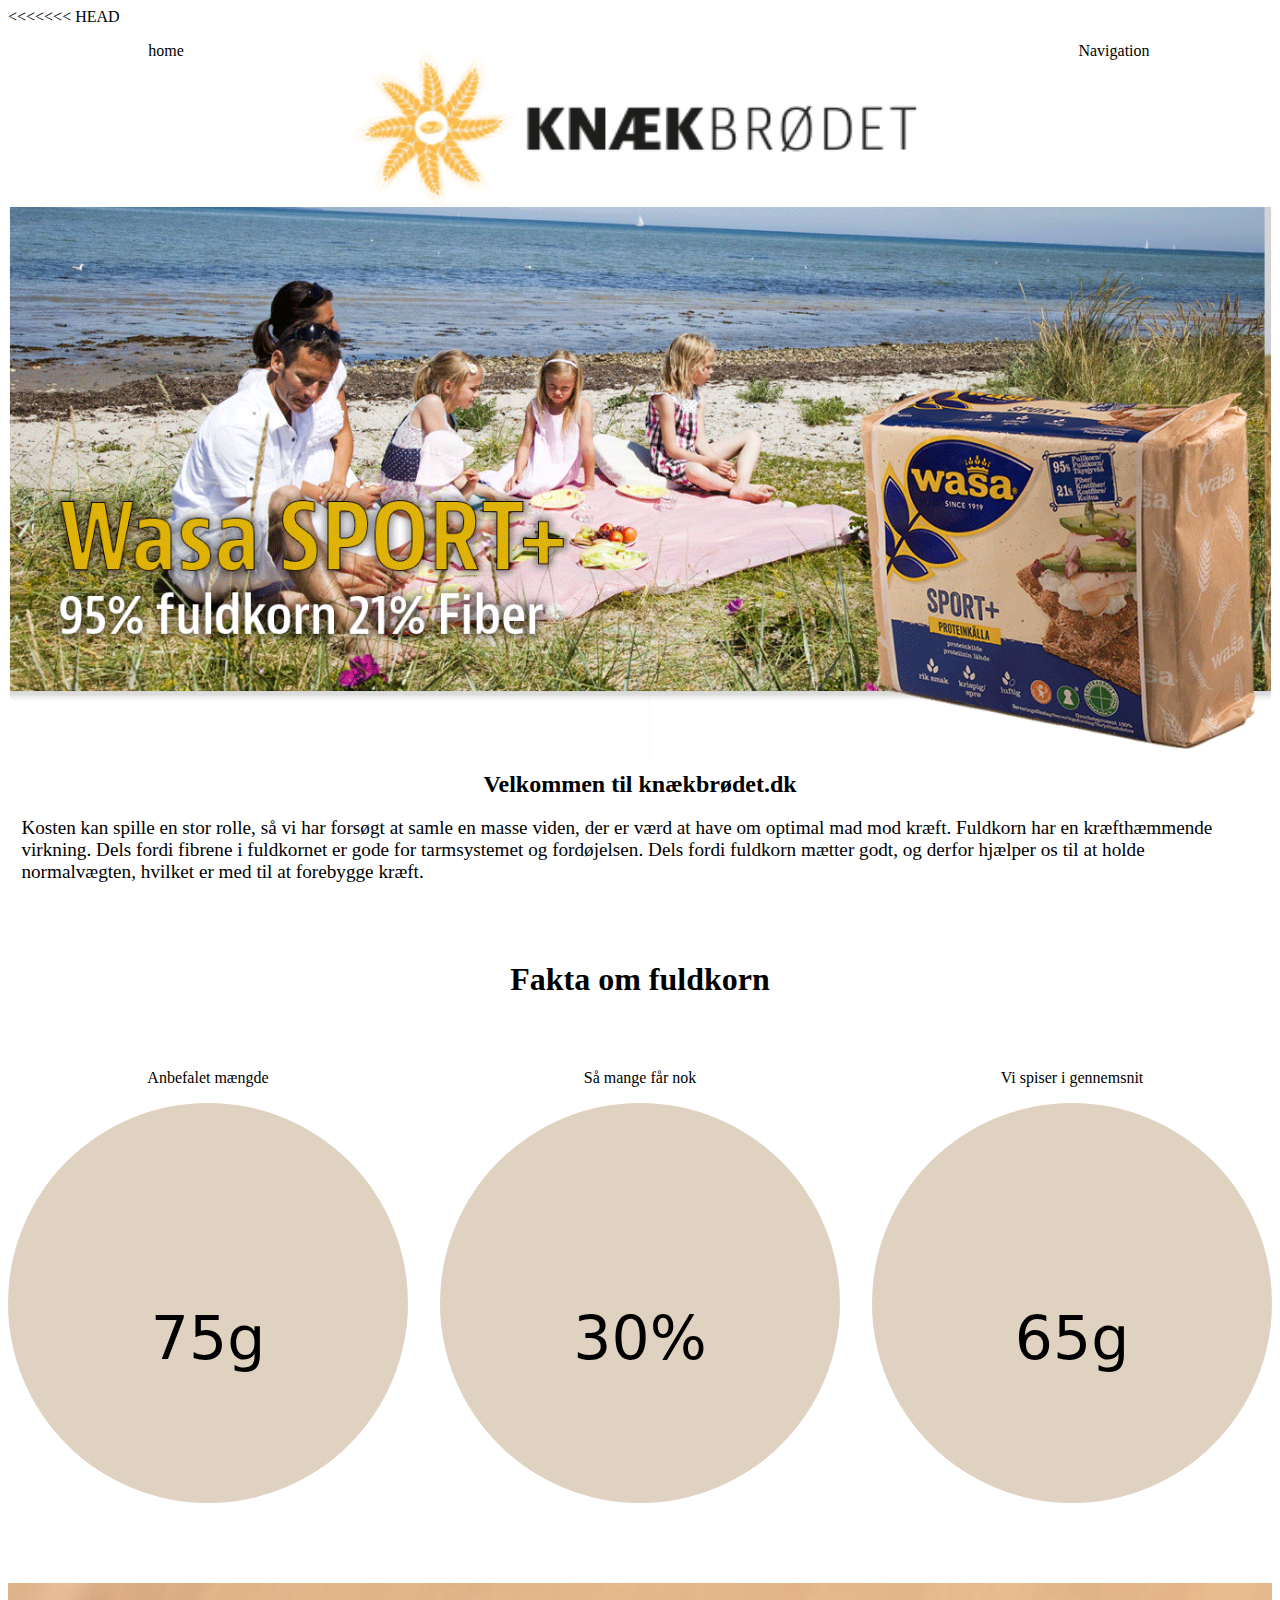
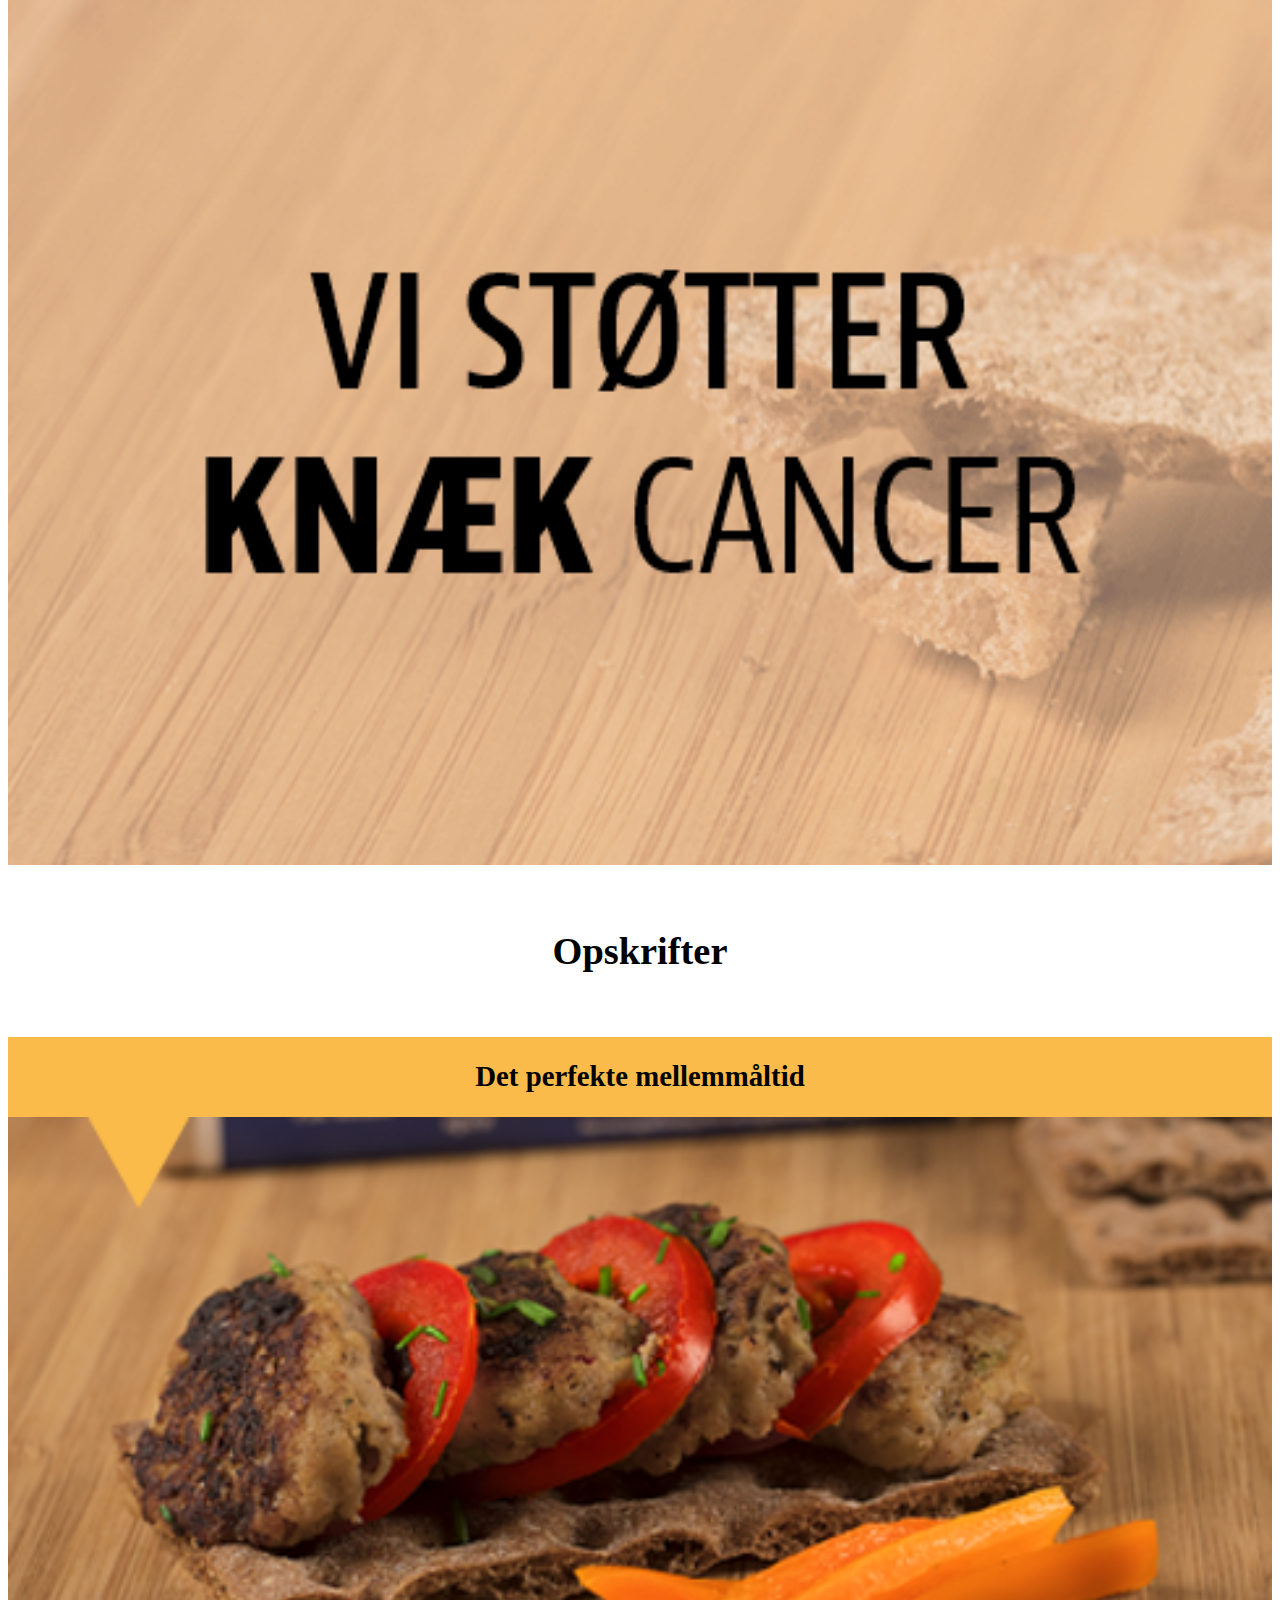
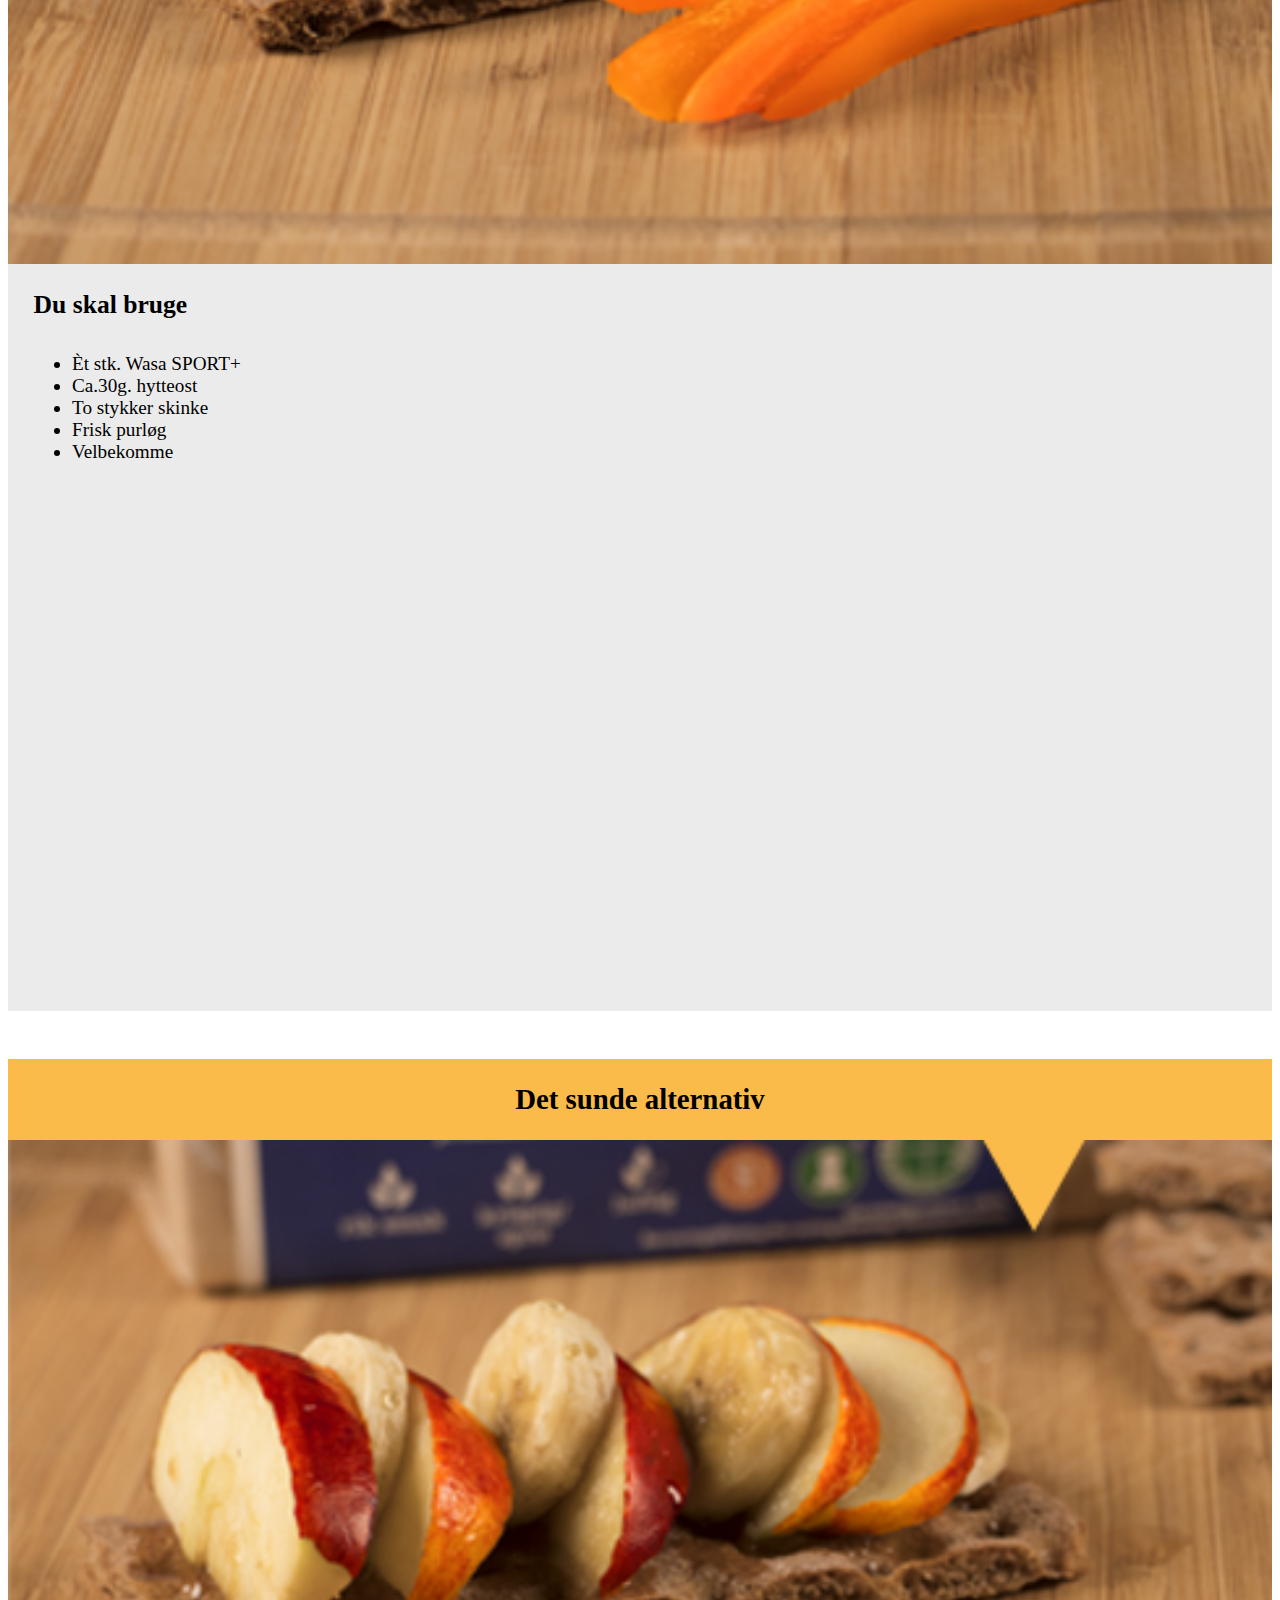
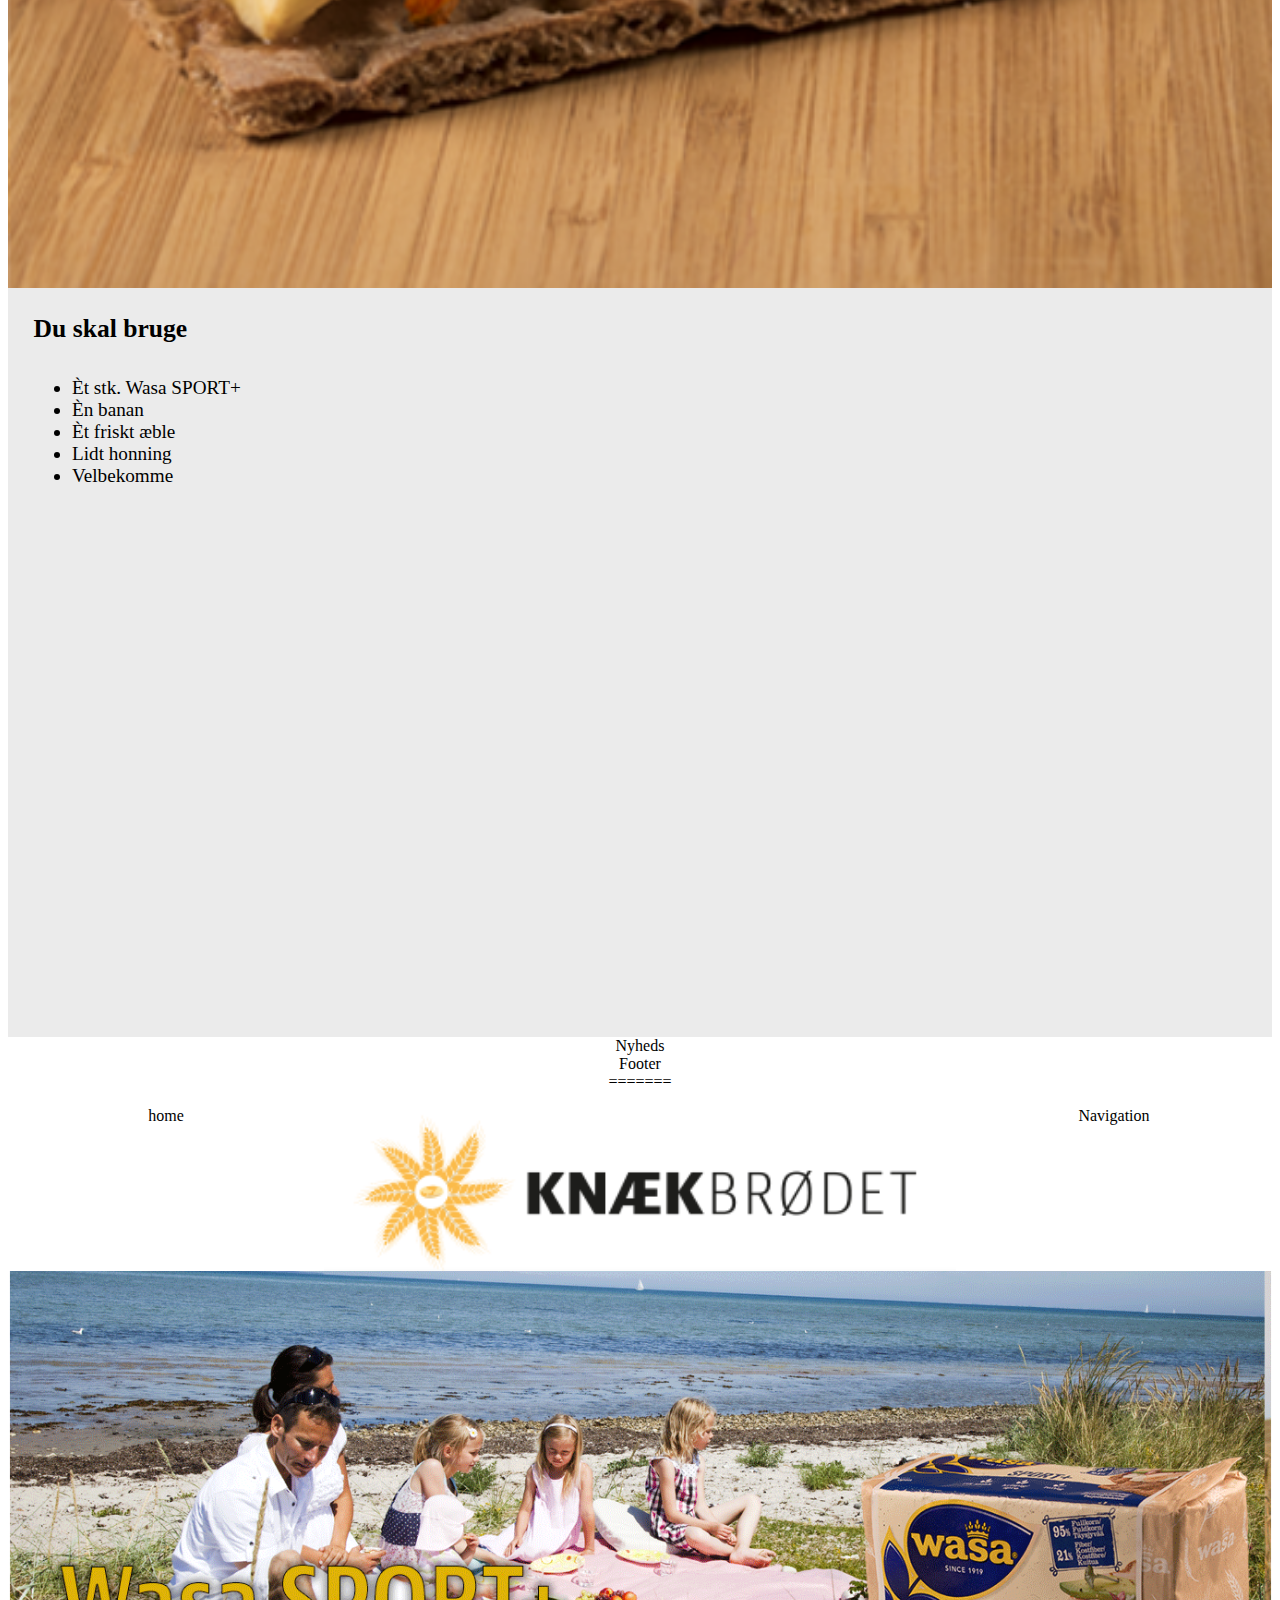
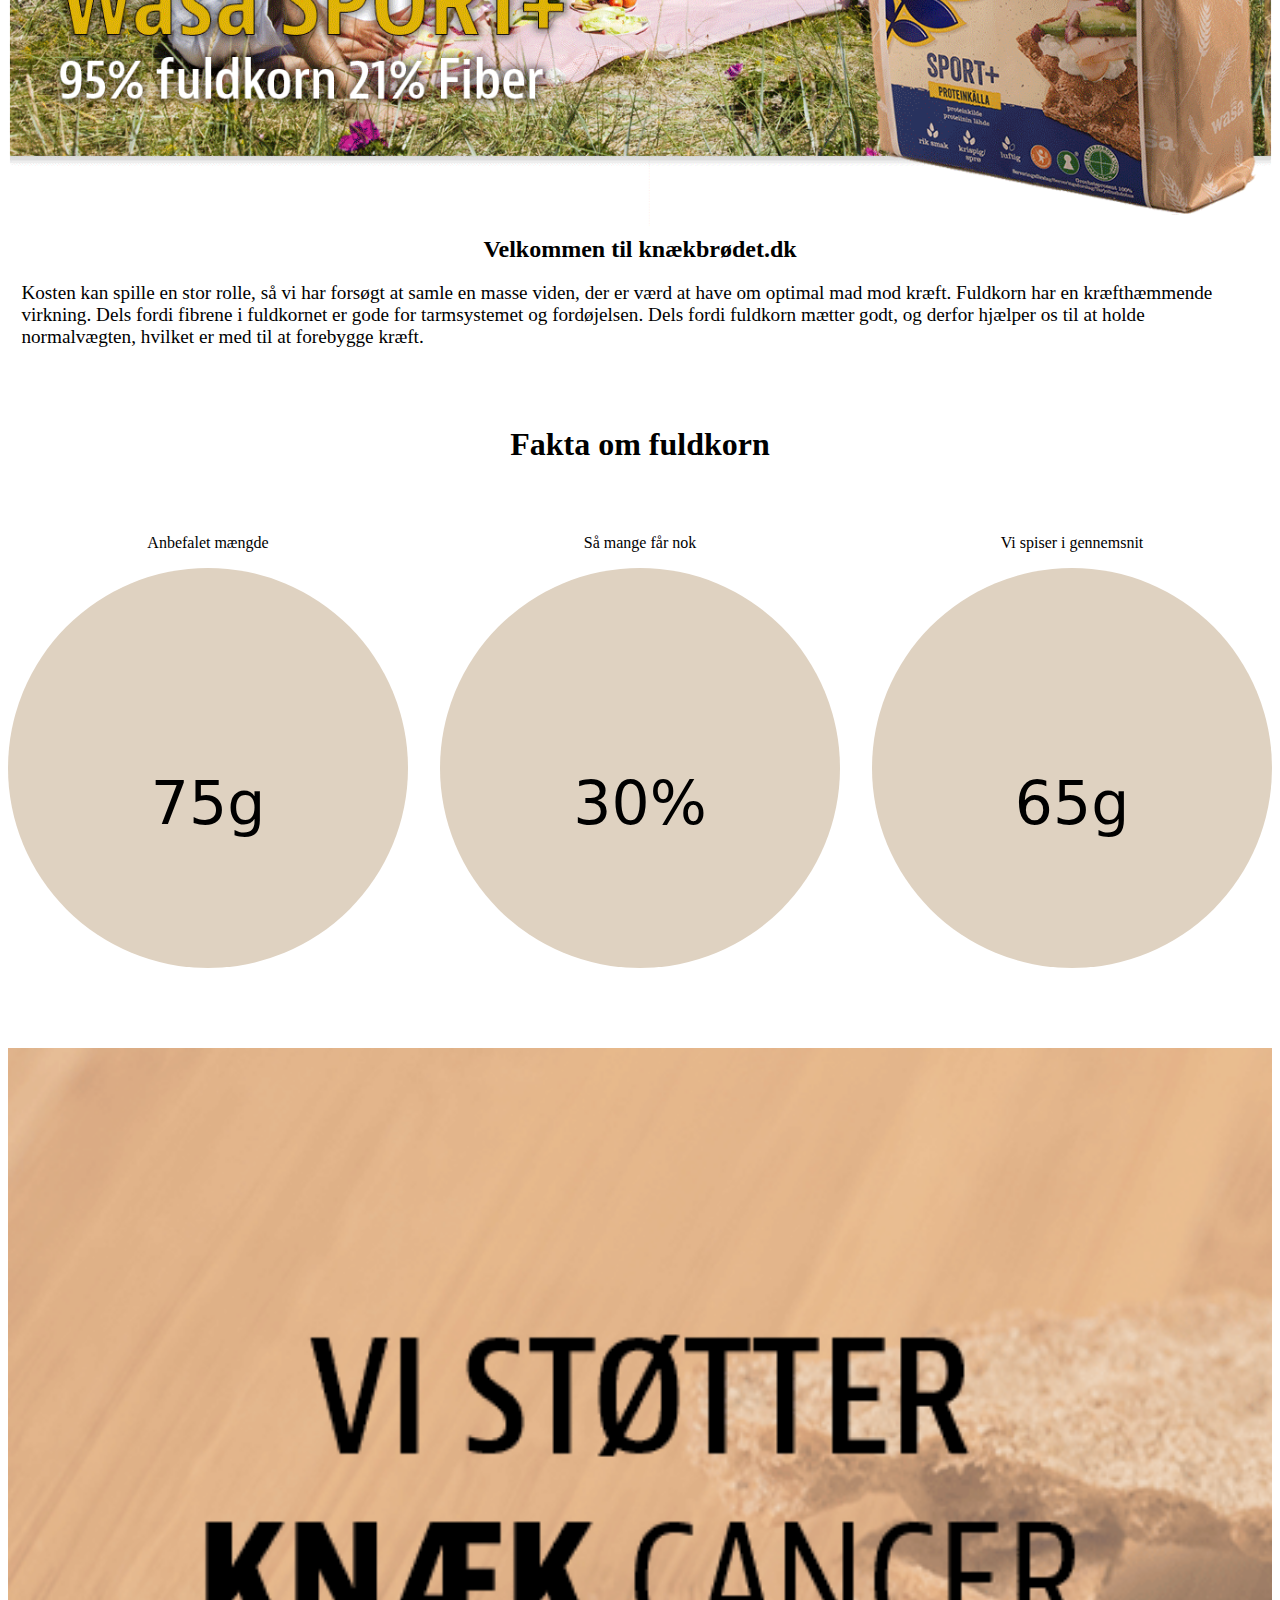
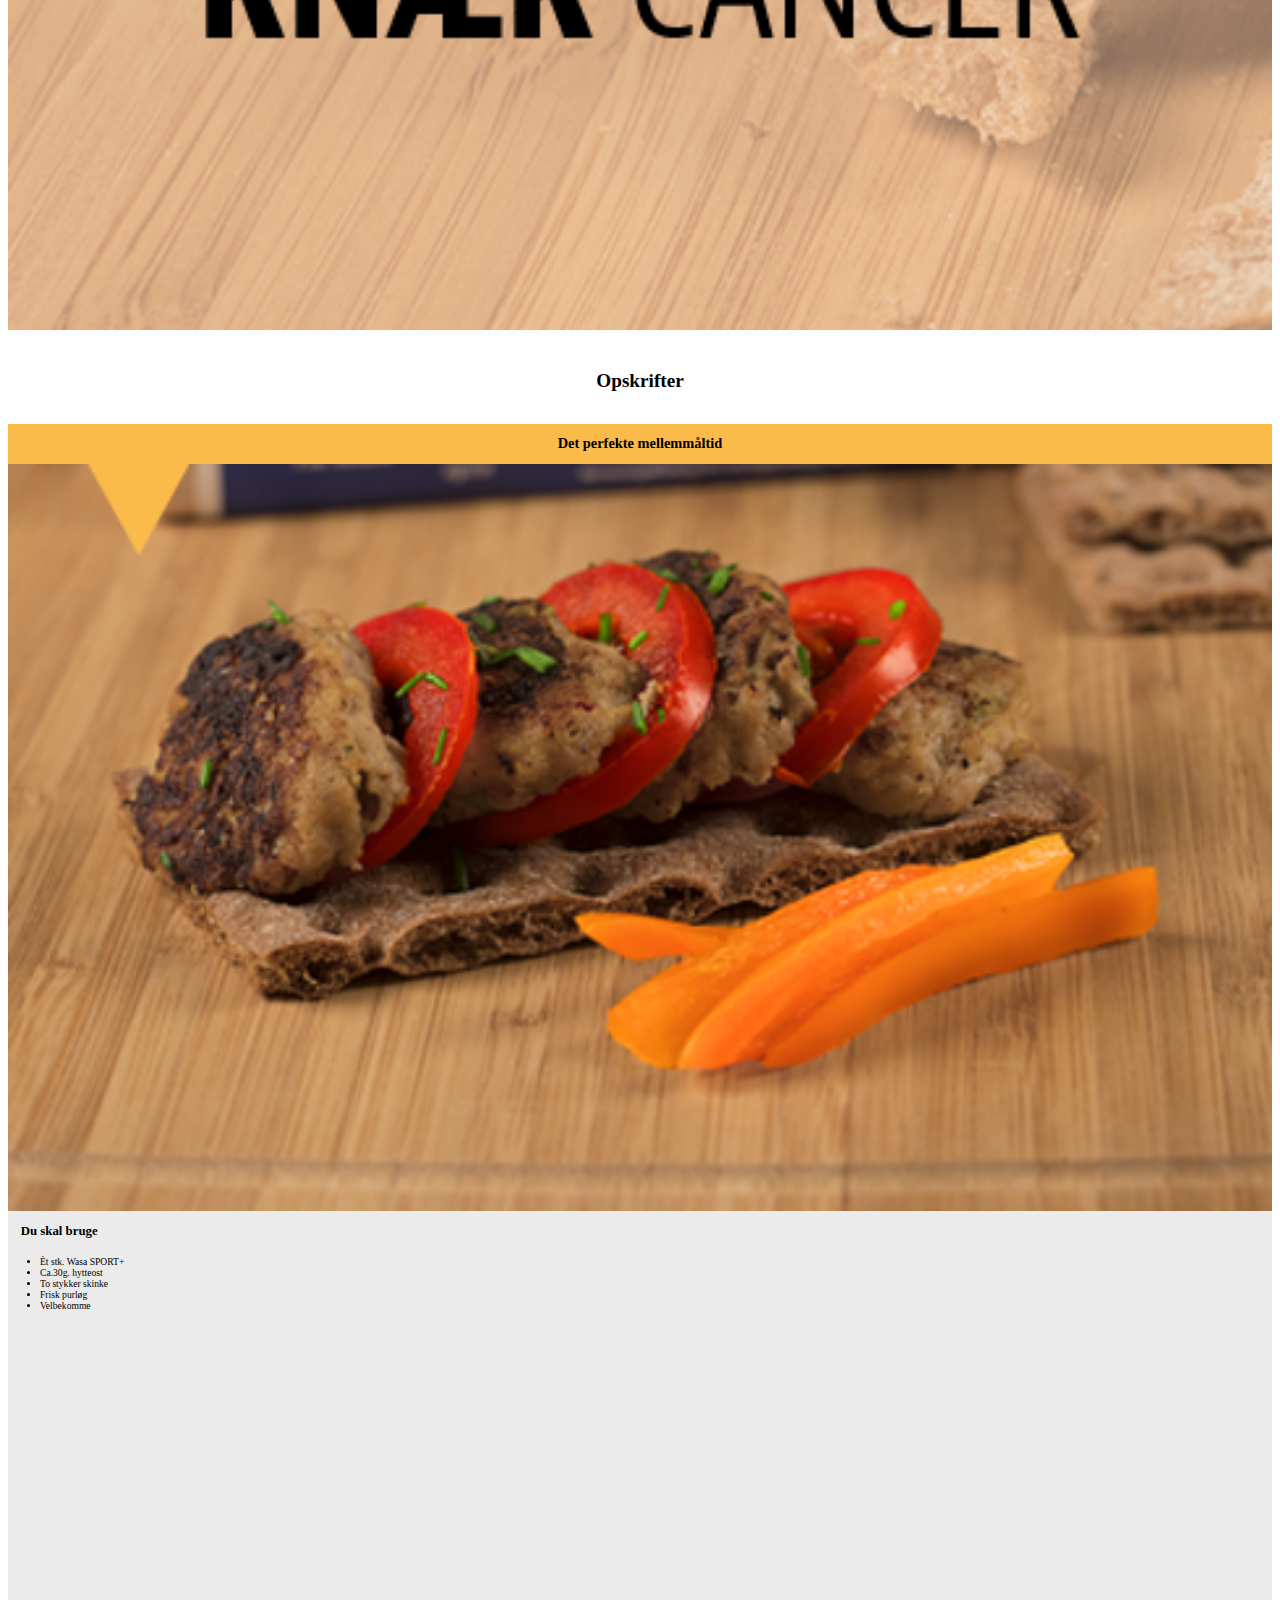
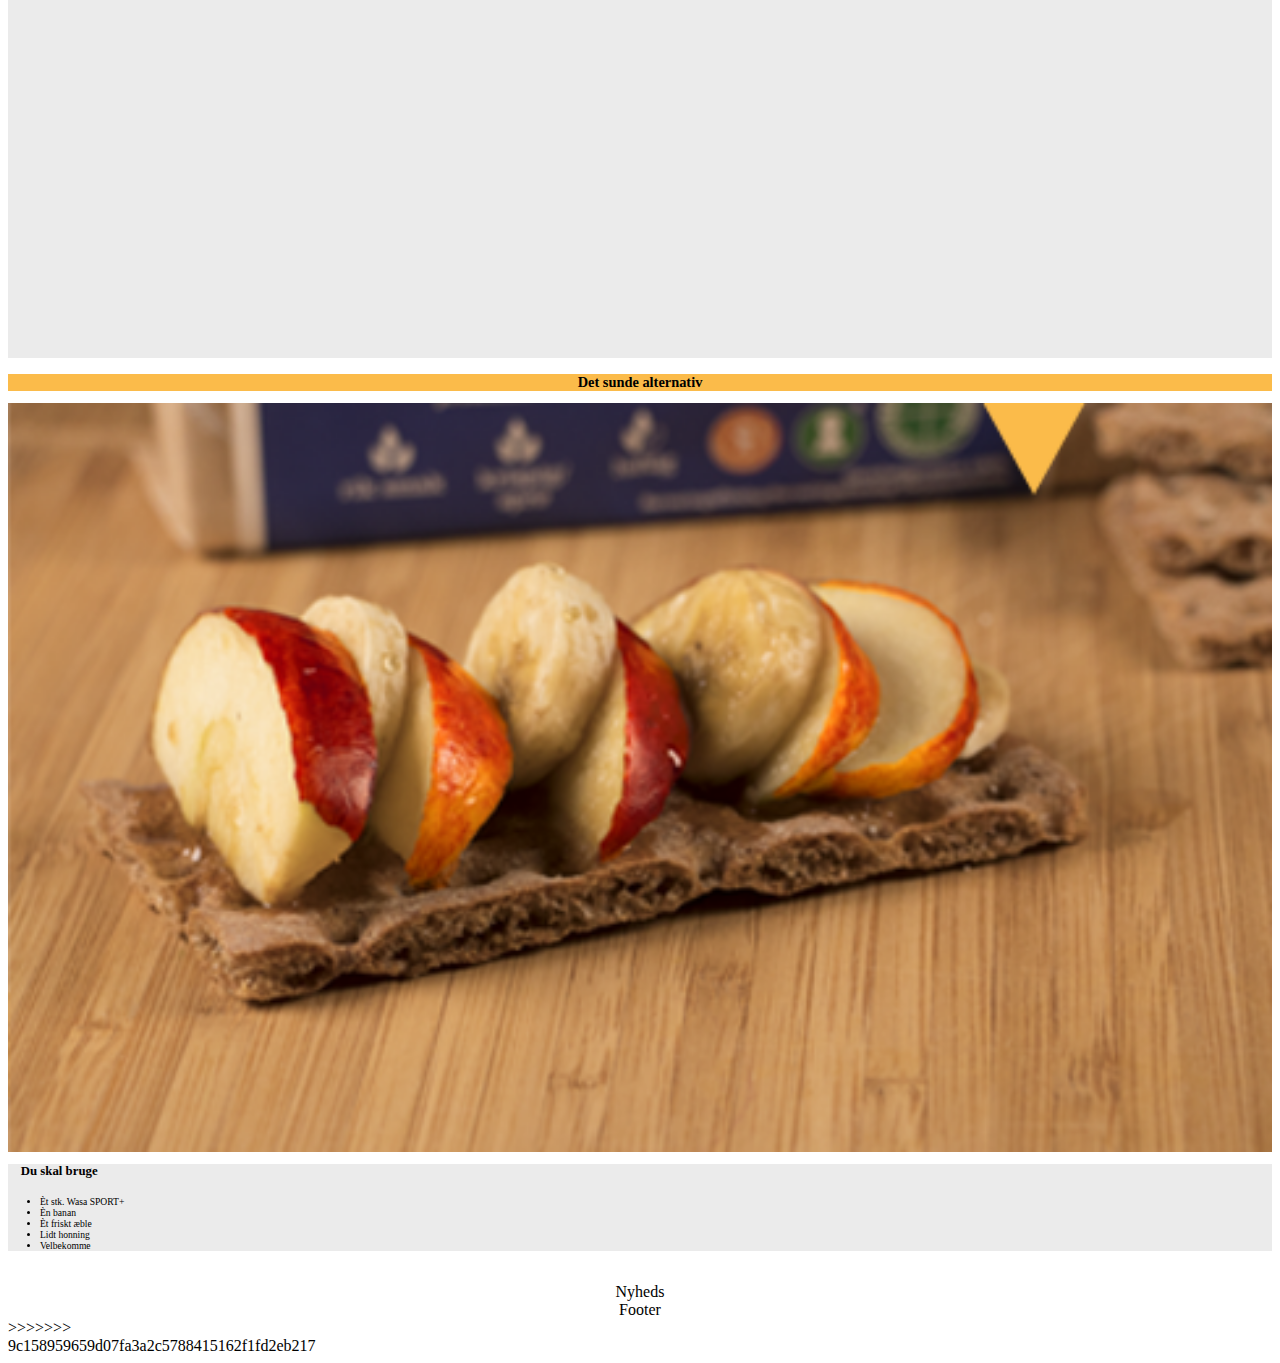
==== commit 024e1421: "rettelser af fejl og ændringer af billeder" ====
--- a/index.html
+++ b/index.html
@@ -1,3 +1,4 @@
+<<<<<<< HEAD
 <!DOCTYPE html>
 <html lang="da">
     <head>
@@ -143,4 +144,148 @@
             
         </div><!-- mitgrid -->
     </body>
+=======
+<!DOCTYPE html>
+<html lang="da">
+    <head>
+        <meta charset="utf-8">
+        <title>Onepage projekt Hussein & Mathias</title>
+        <link rel="stylesheet" href="style.css">
+    </head> <!--/head-->
+
+    <body>
+        <div id="mitgrid">
+                <div id="nav"><p>home</p></div>
+
+        <div id="logo"><a href="index.html"><img src="billeder/logo.gif" alt=""/></a></div> 
+            
+        <div id="nav2"><p>Navigation</p></div>
+            
+        <div id="indhold">
+        <article>
+                <h1>Velkommen til knækbrødet.dk</h1>
+        
+                <p>Kosten kan spille en stor rolle, så vi har forsøgt at samle en masse viden, der er værd at have om optimal
+                mad mod kræft.                   
+                Fuldkorn har en kræfthæmmende virkning. Dels fordi fibrene i fuldkornet er gode for tarmsystemet og
+                fordøjelsen. Dels fordi fuldkorn mætter godt, og derfor hjælper os til at holde normalvægten, hvilket er
+                med til at forebygge kræft.</p>
+
+        </article>
+        </div><!--/indhold-->
+
+
+        <div id="billede_stor"><img src="billeder/banner_03.gif" alt="knækbrød fra WASA" /></div>
+             
+
+
+
+
+        <div id="fakta">
+                    <h1>Fakta om fuldkorn</h1>
+                        <div class="wrapper_fakta">
+
+
+
+                        <div class="area1">
+                            <p>Anbefalet mængde</p>
+                                <div class="circle">
+                                    <div class="cirkel-tekst">
+                                            75g
+                                    </div><!--cirkel-tekst afsluttes her -->
+
+                                </div> <!--Circle afsluttes her -->
+            
+                        </div> <!--/area1 afsluttes-->
+
+                        <div class="area1">
+                            <p>Så mange får nok</p>
+                                <div class="circle">
+                                    <div class="cirkel-tekst">
+                                            30%
+                                    </div><!--cirkel-tekst afsluttes her -->
+
+                                </div> <!--Circle afsluttes her -->
+                        </div><!--/area afsluttes-->
+
+
+                        <div class="area1">
+                            <p>Vi spiser i gennemsnit</p>
+                                <div class="circle">
+                                    <div class="cirkel-tekst">
+                                            65g
+                                    </div><!--cirkel-tekst afsluttes her -->
+
+                        </div> <!--Circle afsluttes her --> 
+
+                        </div><!--/area1 afsluttes-->
+
+        </div>  <!--/fakta_wrapper afsluttes-->
+   
+                        </div><!--/fakta afsluttes her-->
+
+
+            
+<div class="knaek"><img class="knaek" src="billeder/knaek.gif" alt="knækbrødet"></div>
+            
+            
+<section class="opskrifter">
+
+
+        <div class="opskrifter_wrapper">
+
+            <div class="op0"><h2>Opskrifter</h2></div>
+
+                <div class="op1"><h2>Det perfekte mellemmåltid</h2></div>
+            
+                <div class="op2"><img src="billeder/mad1.png" alt="knækbrødet"></div>
+            
+                <div class="op3"><h3>Du skal bruge</h3>
+
+                    <ul>
+                        <li>Èt stk. Wasa SPORT+ </li>
+                        <li>Ca.30g. hytteost </li>
+                        <li>To stykker skinke</li>
+                        <li>Frisk purløg</li>
+                        <li>Velbekomme</li>
+                    </ul>
+
+                </div><!--/op3 afsluttes-->
+        </div><!-- /opskrifter2 -->
+
+
+        
+
+
+            <div class="op1"><h2>Det sunde alternativ</h2></div>
+            
+            <div class="op2"><img src="billeder/banan_01.png" alt="inspiration til knækbrød til børnene"></div>
+            
+            <div class="op3"><h3>Du skal bruge</h3>
+
+                <ul>
+                    <li>Èt stk. Wasa SPORT+ </li>
+                    <li>Èn banan </li>
+                    <li>Èt friskt æble</li>
+                    <li>Lidt honning</li>
+                    <li>Velbekomme</li>
+                </ul>
+            </div> <!--/op3 afsluttes-->
+
+
+        </div><!-- opskrifter2 -->
+
+</section> <!--section opskrifter afsluttes-->
+
+
+            
+    <section id="nyhedsbrev">Nyheds</section>
+            
+            <footer>Footer
+            </footer>
+            
+            
+            </div> <!-- mitgrid -->
+    </body>
+>>>>>>> 9c158959659d07fa3a2c5788415162f1fd2eb217
 </html>--- a/style.css
+++ b/style.css
@@ -1,3 +1,4 @@
+<<<<<<< HEAD
 /*ONEPAGE PROJEKT HUSSEIN & MATHIAS */
 
 body {
@@ -273,3 +274,282 @@
 
 
 
+=======
+/*ONEPAGE PROJEKT HUSSEIN & MATHIAS */
+
+body {
+    font-family: sans-serif;
+    background-color: #ffffff;
+    margin: 0em;
+}
+
+
+
+#mitgrid div {
+    
+    color: #000000;
+    text-align: center; 
+    border-color: #000000;
+    border:0px solid black;
+}
+
+#mitgrid {
+    display: grid; 
+    grid-gap: 0px; /*Mellemrum mellem kasserne*/
+    grid-template-columns: 2fr 2fr  2fr 2fr;
+    /*grid-template-rows: 0fr 0fr 0fr 8fr 1fr 1fr 1fr 1fr;
+    */grid-template-areas:
+    "a logo logo i" 
+    "b b b b" /* punktum står for at man skal springe den første over */
+    "indhold indhold indhold indhold"/*INDHOLD*/
+    "c c c c" /*FAKTA HER*/
+    "d d d d" /*KNÆK HER*/
+    "d d d d" /*KNÆK HER*/
+    "e e e e" /*OPSKRIFTER HER*/
+    "f f f f"/*NYHEDSBREV HER*/
+    "g g g g";/*FOOTER HER */
+}
+
+#logo img{width:100%;}
+#billede_stor img{width:100%;}
+.knaek img{width:100%;}
+.op2 img {width:100%;}
+#nav {
+    background-color: white;
+    grid-area: a;
+    
+}
+
+#nav p {
+font-size:1em;
+}
+
+#nav2 {
+
+    font-size: 1em;
+}
+
+#nav2 p {
+font-size:1em;
+}
+
+#billede_stor {
+    grid-area: b;
+}
+
+/*styre teksten øverst på siden */
+#indhold {
+    background-color: #ffffff;
+    grid-area: indhold;
+    padding: 0.2em 0.2em 0.2em 0.2em ;
+    font-size:3em;
+    margin-bottom:0.5em;
+
+}
+
+#indhold h1 { /*styre alle h1'er i under ID'et indhold */
+    font-size:0.5em;
+    margin-top:0px;
+    
+
+}
+
+#indhold p {
+    font-size:0.4em;
+    text-align: left;
+    padding: 0em 0.2em 0.2em 0.2em;
+
+
+}
+
+
+#fakta {
+    background-color: #ffffff;
+    grid-area: c;
+    margin-bottom: 5em;
+
+    
+}
+
+
+#fakta h1 {
+
+width:100%;
+margin-bottom:1.7em;
+}
+
+#cirkel_boks {
+    width:30%;
+    display:inline-block;
+    background-color: red;
+    padding:5px 5px 5px 5px;
+    min-height:400px;
+}
+
+
+#cirkel_boks p {
+
+display:block;
+text-align:center;
+
+
+}
+
+
+.circle {
+    position: relative;
+    display: inline-block;
+    width: 100%;
+    height: 0;
+    padding: 50% 0%;
+    border-radius: 50%;
+/* For at gøre det pænt */
+@shadow: rgba(0, 0, 0, .1);
+@shadow-length: 4px;
+-webkit-box-shadow: 0 @shadow-length 0 0 @shadow;
+box-shadow: 0 @shadow-length 0 0 @shadow;
+text-shadow: 0 @shadow-length 0 @shadow;
+   background: #dfd2c1;
+   color: white;
+   font-family: "josefin sans", Arial Black, sans;
+   font-size: 20px;
+   text-align: center;
+   }
+
+.cirkel-tekst {
+
+    font-size:3em;
+
+}
+
+
+.knaek {
+    background-color: #ddd;
+    grid-area: d;
+
+}
+
+.opskrifter {
+    grid-area: e;
+}
+
+#nyhedsbrev {
+    grid-area: f;
+}
+
+#logo {
+    background-color: #ffffff;
+    grid-area: logo;
+}
+
+footer {
+    background-color: #ffffff;
+    grid-area: g;
+}
+
+
+
+.wrapper_fakta {
+    display:grid;
+    grid-template-columns: 1fr 1fr 1fr;
+    grid-gap: 2em;
+    font-size:1em;
+    grid-template-areas:
+    "1a 1a 1a"
+    border:1px solid black;
+}
+
+
+
+
+
+
+/*Opskrifter starter her */
+
+.opskrifter2 div {
+    font-size: 2em;
+    color: #000000;
+    border-color: #000000;
+}
+
+.opskrifter_wrapper {
+    display: grid; 
+    grid-gap: 0px; /*Mellemrum mellem kasserne*/
+    margin-top:1em;
+    grid-template-columns: 1fr 1fr 1fr 1fr;
+    grid-template-rows: 0fr 0fr 1fr 1fr;
+    grid-template-areas:
+    "a2 a2 a2 a2"
+    "a a a a"
+    "b b b b" /* punktum står for at man skal springe den første over */
+    "c c c c";
+}
+
+.op0 {
+
+    grid-area: a2;
+    text-align:left;
+    margin-top:0.5em;
+
+}
+
+.op0 h2 {
+
+    font-size:1.2em;
+    
+    
+}
+
+.op1 {
+    background-color: #FBBB4a;
+    grid-area: a;
+    margin-top:1em;
+
+}
+
+.op1 h2{
+    font-size:0.9em;
+    
+}
+
+.op2 {
+    grid-area: b;
+
+}
+
+.op3 {
+    background-color: #ebebeb;
+    grid-area: c; 
+    font-size:1em;
+    text-align:left;
+    
+}
+
+
+
+.op3 h3{
+    
+    text-align: left;
+    padding-left:1em;
+    font-size:0.8em;
+    margin-bottom: -1.2em;
+                                
+}
+                    
+.op3 ul{
+
+    text-align: left;
+    padding-left:1em;
+    font-size:2em;
+}
+
+.op3 li{
+    font-size:0.3em;
+    text-align: left;
+
+    
+}
+
+
+
+>>>>>>> 9c158959659d07fa3a2c5788415162f1fd2eb217
--- a/style.css
+++ b/style.css
@@ -1,3 +1,4 @@
+<<<<<<< HEAD
 /*ONEPAGE PROJEKT HUSSEIN & MATHIAS */
 
 body {
@@ -273,3 +274,282 @@
 
 
 
+=======
+/*ONEPAGE PROJEKT HUSSEIN & MATHIAS */
+
+body {
+    font-family: sans-serif;
+    background-color: #ffffff;
+    margin: 0em;
+}
+
+
+
+#mitgrid div {
+    
+    color: #000000;
+    text-align: center; 
+    border-color: #000000;
+    border:0px solid black;
+}
+
+#mitgrid {
+    display: grid; 
+    grid-gap: 0px; /*Mellemrum mellem kasserne*/
+    grid-template-columns: 2fr 2fr  2fr 2fr;
+    /*grid-template-rows: 0fr 0fr 0fr 8fr 1fr 1fr 1fr 1fr;
+    */grid-template-areas:
+    "a logo logo i" 
+    "b b b b" /* punktum står for at man skal springe den første over */
+    "indhold indhold indhold indhold"/*INDHOLD*/
+    "c c c c" /*FAKTA HER*/
+    "d d d d" /*KNÆK HER*/
+    "d d d d" /*KNÆK HER*/
+    "e e e e" /*OPSKRIFTER HER*/
+    "f f f f"/*NYHEDSBREV HER*/
+    "g g g g";/*FOOTER HER */
+}
+
+#logo img{width:100%;}
+#billede_stor img{width:100%;}
+.knaek img{width:100%;}
+.op2 img {width:100%;}
+#nav {
+    background-color: white;
+    grid-area: a;
+    
+}
+
+#nav p {
+font-size:1em;
+}
+
+#nav2 {
+
+    font-size: 1em;
+}
+
+#nav2 p {
+font-size:1em;
+}
+
+#billede_stor {
+    grid-area: b;
+}
+
+/*styre teksten øverst på siden */
+#indhold {
+    background-color: #ffffff;
+    grid-area: indhold;
+    padding: 0.2em 0.2em 0.2em 0.2em ;
+    font-size:3em;
+    margin-bottom:0.5em;
+
+}
+
+#indhold h1 { /*styre alle h1'er i under ID'et indhold */
+    font-size:0.5em;
+    margin-top:0px;
+    
+
+}
+
+#indhold p {
+    font-size:0.4em;
+    text-align: left;
+    padding: 0em 0.2em 0.2em 0.2em;
+
+
+}
+
+
+#fakta {
+    background-color: #ffffff;
+    grid-area: c;
+    margin-bottom: 5em;
+
+    
+}
+
+
+#fakta h1 {
+
+width:100%;
+margin-bottom:1.7em;
+}
+
+#cirkel_boks {
+    width:30%;
+    display:inline-block;
+    background-color: red;
+    padding:5px 5px 5px 5px;
+    min-height:400px;
+}
+
+
+#cirkel_boks p {
+
+display:block;
+text-align:center;
+
+
+}
+
+
+.circle {
+    position: relative;
+    display: inline-block;
+    width: 100%;
+    height: 0;
+    padding: 50% 0%;
+    border-radius: 50%;
+/* For at gøre det pænt */
+@shadow: rgba(0, 0, 0, .1);
+@shadow-length: 4px;
+-webkit-box-shadow: 0 @shadow-length 0 0 @shadow;
+box-shadow: 0 @shadow-length 0 0 @shadow;
+text-shadow: 0 @shadow-length 0 @shadow;
+   background: #dfd2c1;
+   color: white;
+   font-family: "josefin sans", Arial Black, sans;
+   font-size: 20px;
+   text-align: center;
+   }
+
+.cirkel-tekst {
+
+    font-size:3em;
+
+}
+
+
+.knaek {
+    background-color: #ddd;
+    grid-area: d;
+
+}
+
+.opskrifter {
+    grid-area: e;
+}
+
+#nyhedsbrev {
+    grid-area: f;
+}
+
+#logo {
+    background-color: #ffffff;
+    grid-area: logo;
+}
+
+footer {
+    background-color: #ffffff;
+    grid-area: g;
+}
+
+
+
+.wrapper_fakta {
+    display:grid;
+    grid-template-columns: 1fr 1fr 1fr;
+    grid-gap: 2em;
+    font-size:1em;
+    grid-template-areas:
+    "1a 1a 1a"
+    border:1px solid black;
+}
+
+
+
+
+
+
+/*Opskrifter starter her */
+
+.opskrifter2 div {
+    font-size: 2em;
+    color: #000000;
+    border-color: #000000;
+}
+
+.opskrifter_wrapper {
+    display: grid; 
+    grid-gap: 0px; /*Mellemrum mellem kasserne*/
+    margin-top:1em;
+    grid-template-columns: 1fr 1fr 1fr 1fr;
+    grid-template-rows: 0fr 0fr 1fr 1fr;
+    grid-template-areas:
+    "a2 a2 a2 a2"
+    "a a a a"
+    "b b b b" /* punktum står for at man skal springe den første over */
+    "c c c c";
+}
+
+.op0 {
+
+    grid-area: a2;
+    text-align:left;
+    margin-top:0.5em;
+
+}
+
+.op0 h2 {
+
+    font-size:1.2em;
+    
+    
+}
+
+.op1 {
+    background-color: #FBBB4a;
+    grid-area: a;
+    margin-top:1em;
+
+}
+
+.op1 h2{
+    font-size:0.9em;
+    
+}
+
+.op2 {
+    grid-area: b;
+
+}
+
+.op3 {
+    background-color: #ebebeb;
+    grid-area: c; 
+    font-size:1em;
+    text-align:left;
+    
+}
+
+
+
+.op3 h3{
+    
+    text-align: left;
+    padding-left:1em;
+    font-size:0.8em;
+    margin-bottom: -1.2em;
+                                
+}
+                    
+.op3 ul{
+
+    text-align: left;
+    padding-left:1em;
+    font-size:2em;
+}
+
+.op3 li{
+    font-size:0.3em;
+    text-align: left;
+
+    
+}
+
+
+
+>>>>>>> 9c158959659d07fa3a2c5788415162f1fd2eb217
